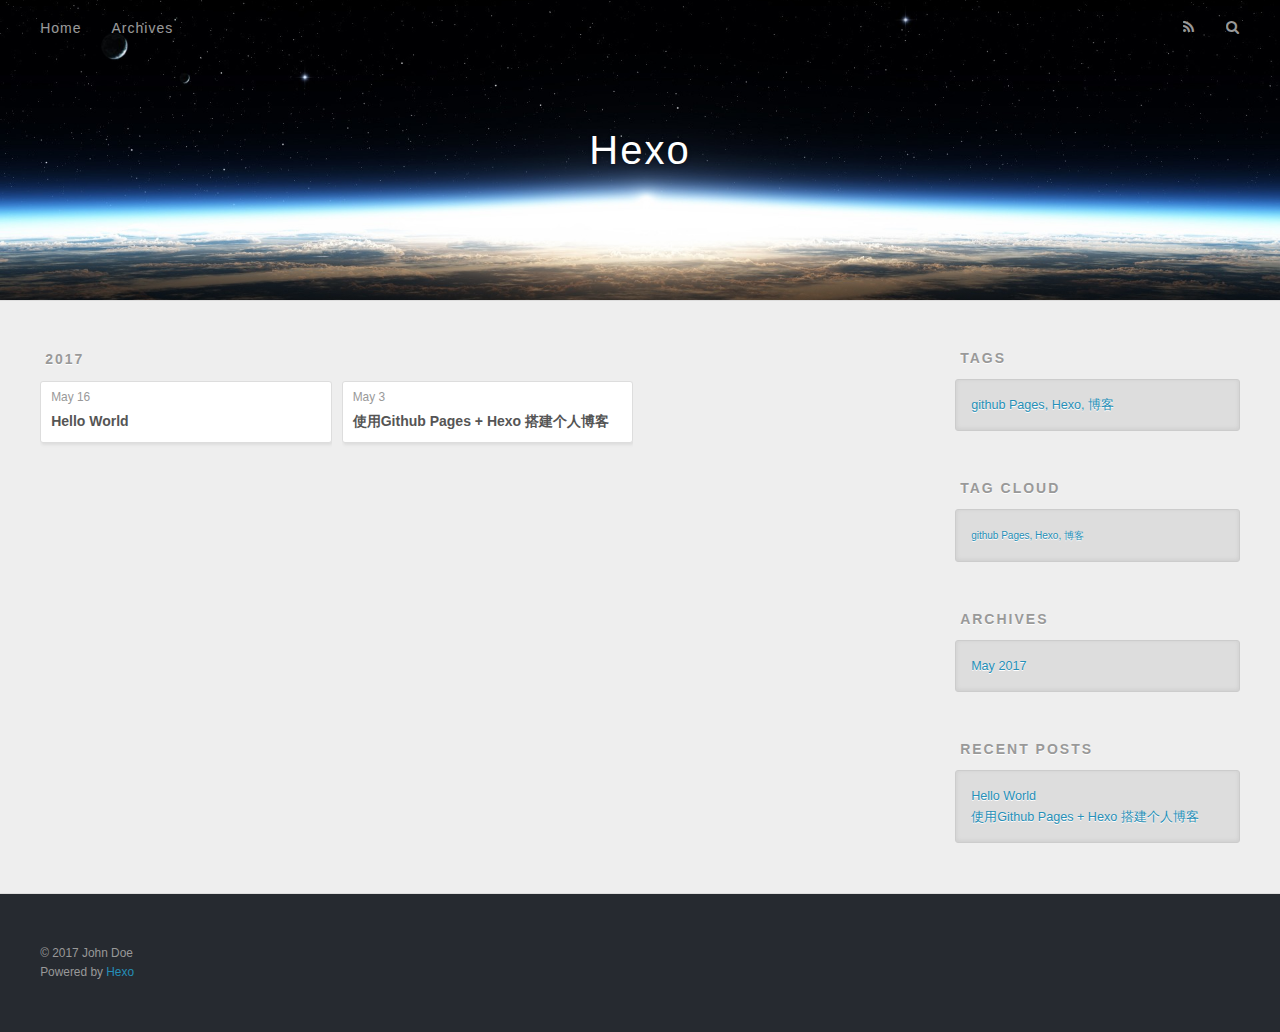
==== archives/index.html @ 5df5b658 "Site updated: 2017-05-16 14:21:21" ====
<!DOCTYPE html>
<html>
<head>
  <meta charset="utf-8">
  
  <title>Archives | Hexo</title>
  <meta name="viewport" content="width=device-width, initial-scale=1, maximum-scale=1">
  <meta property="og:type" content="website">
<meta property="og:title" content="Hexo">
<meta property="og:url" content="http://yoursite.com/archives/index.html">
<meta property="og:site_name" content="Hexo">
<meta name="twitter:card" content="summary">
<meta name="twitter:title" content="Hexo">
  
    <link rel="alternate" href="/atom.xml" title="Hexo" type="application/atom+xml">
  
  
    <link rel="icon" href="/favicon.png">
  
  
    <link href="//fonts.googleapis.com/css?family=Source+Code+Pro" rel="stylesheet" type="text/css">
  
  <link rel="stylesheet" href="/css/style.css">
  

</head>

<body>
  <div id="container">
    <div id="wrap">
      <header id="header">
  <div id="banner"></div>
  <div id="header-outer" class="outer">
    <div id="header-title" class="inner">
      <h1 id="logo-wrap">
        <a href="/" id="logo">Hexo</a>
      </h1>
      
    </div>
    <div id="header-inner" class="inner">
      <nav id="main-nav">
        <a id="main-nav-toggle" class="nav-icon"></a>
        
          <a class="main-nav-link" href="/">Home</a>
        
          <a class="main-nav-link" href="/archives">Archives</a>
        
      </nav>
      <nav id="sub-nav">
        
          <a id="nav-rss-link" class="nav-icon" href="/atom.xml" title="RSS Feed"></a>
        
        <a id="nav-search-btn" class="nav-icon" title="Search"></a>
      </nav>
      <div id="search-form-wrap">
        <form action="//google.com/search" method="get" accept-charset="UTF-8" class="search-form"><input type="search" name="q" class="search-form-input" placeholder="Search"><button type="submit" class="search-form-submit">&#xF002;</button><input type="hidden" name="sitesearch" value="http://yoursite.com"></form>
      </div>
    </div>
  </div>
</header>
      <div class="outer">
        <section id="main">
  
  
    
    
      
      
      <section class="archives-wrap">
        <div class="archive-year-wrap">
          <a href="/archives/2017" class="archive-year">2017</a>
        </div>
        <div class="archives">
    
    <article class="archive-article archive-type-post">
  <div class="archive-article-inner">
    <header class="archive-article-header">
      <a href="/2017/05/16/hello-world/" class="archive-article-date">
  <time datetime="2017-05-16T03:09:04.000Z" itemprop="datePublished">May 16</time>
</a>
      
  
    <h1 itemprop="name">
      <a class="archive-article-title" href="/2017/05/16/hello-world/">Hello World</a>
    </h1>
  

    </header>
  </div>
</article>
  
    
    
    <article class="archive-article archive-type-post">
  <div class="archive-article-inner">
    <header class="archive-article-header">
      <a href="/2017/05/03/使用Github-Pages-Hexo-搭建个人博客/" class="archive-article-date">
  <time datetime="2017-05-03T07:25:29.000Z" itemprop="datePublished">May 3</time>
</a>
      
  
    <h1 itemprop="name">
      <a class="archive-article-title" href="/2017/05/03/使用Github-Pages-Hexo-搭建个人博客/">使用Github Pages + Hexo 搭建个人博客</a>
    </h1>
  

    </header>
  </div>
</article>
  
  
    </div></section>
  

</section>
        
          <aside id="sidebar">
  
    

  
    
  <div class="widget-wrap">
    <h3 class="widget-title">Tags</h3>
    <div class="widget">
      <ul class="tag-list"><li class="tag-list-item"><a class="tag-list-link" href="/tags/github-Pages-Hexo-博客/">github Pages, Hexo, 博客</a></li></ul>
    </div>
  </div>


  
    
  <div class="widget-wrap">
    <h3 class="widget-title">Tag Cloud</h3>
    <div class="widget tagcloud">
      <a href="/tags/github-Pages-Hexo-博客/" style="font-size: 10px;">github Pages, Hexo, 博客</a>
    </div>
  </div>

  
    
  <div class="widget-wrap">
    <h3 class="widget-title">Archives</h3>
    <div class="widget">
      <ul class="archive-list"><li class="archive-list-item"><a class="archive-list-link" href="/archives/2017/05/">May 2017</a></li></ul>
    </div>
  </div>


  
    
  <div class="widget-wrap">
    <h3 class="widget-title">Recent Posts</h3>
    <div class="widget">
      <ul>
        
          <li>
            <a href="/2017/05/16/hello-world/">Hello World</a>
          </li>
        
          <li>
            <a href="/2017/05/03/使用Github-Pages-Hexo-搭建个人博客/">使用Github Pages + Hexo 搭建个人博客</a>
          </li>
        
      </ul>
    </div>
  </div>

  
</aside>
        
      </div>
      <footer id="footer">
  
  <div class="outer">
    <div id="footer-info" class="inner">
      &copy; 2017 John Doe<br>
      Powered by <a href="http://hexo.io/" target="_blank">Hexo</a>
    </div>
  </div>
</footer>
    </div>
    <nav id="mobile-nav">
  
    <a href="/" class="mobile-nav-link">Home</a>
  
    <a href="/archives" class="mobile-nav-link">Archives</a>
  
</nav>
    

<script src="//ajax.googleapis.com/ajax/libs/jquery/2.0.3/jquery.min.js"></script>


  <link rel="stylesheet" href="/fancybox/jquery.fancybox.css">
  <script src="/fancybox/jquery.fancybox.pack.js"></script>


<script src="/js/script.js"></script>

  </div>
</body>
</html>
---- css/style.css ----
body {
  width: 100%;
}
body:before,
body:after {
  content: "";
  display: table;
}
body:after {
  clear: both;
}
html,
body,
div,
span,
applet,
object,
iframe,
h1,
h2,
h3,
h4,
h5,
h6,
p,
blockquote,
pre,
a,
abbr,
acronym,
address,
big,
cite,
code,
del,
dfn,
em,
img,
ins,
kbd,
q,
s,
samp,
small,
strike,
strong,
sub,
sup,
tt,
var,
dl,
dt,
dd,
ol,
ul,
li,
fieldset,
form,
label,
legend,
table,
caption,
tbody,
tfoot,
thead,
tr,
th,
td {
  margin: 0;
  padding: 0;
  border: 0;
  outline: 0;
  font-weight: inherit;
  font-style: inherit;
  font-family: inherit;
  font-size: 100%;
  vertical-align: baseline;
}
body {
  line-height: 1;
  color: #000;
  background: #fff;
}
ol,
ul {
  list-style: none;
}
table {
  border-collapse: separate;
  border-spacing: 0;
  vertical-align: middle;
}
caption,
th,
td {
  text-align: left;
  font-weight: normal;
  vertical-align: middle;
}
a img {
  border: none;
}
input,
button {
  margin: 0;
  padding: 0;
}
input::-moz-focus-inner,
button::-moz-focus-inner {
  border: 0;
  padding: 0;
}
@font-face {
  font-family: FontAwesome;
  font-style: normal;
  font-weight: normal;
  src: url("fonts/fontawesome-webfont.eot?v=#4.0.3");
  src: url("fonts/fontawesome-webfont.eot?#iefix&v=#4.0.3") format("embedded-opentype"), url("fonts/fontawesome-webfont.woff?v=#4.0.3") format("woff"), url("fonts/fontawesome-webfont.ttf?v=#4.0.3") format("truetype"), url("fonts/fontawesome-webfont.svg#fontawesomeregular?v=#4.0.3") format("svg");
}
html,
body,
#container {
  height: 100%;
}
body {
  background: #eee;
  font: 14px "Helvetica Neue", Helvetica, Arial, sans-serif;
  -webkit-text-size-adjust: 100%;
}
.outer {
  max-width: 1220px;
  margin: 0 auto;
  padding: 0 20px;
}
.outer:before,
.outer:after {
  content: "";
  display: table;
}
.outer:after {
  clear: both;
}
.inner {
  display: inline;
  float: left;
  width: 98.33333333333333%;
  margin: 0 0.833333333333333%;
}
.left,
.alignleft {
  float: left;
}
.right,
.alignright {
  float: right;
}
.clear {
  clear: both;
}
#container {
  position: relative;
}
.mobile-nav-on {
  overflow: hidden;
}
#wrap {
  height: 100%;
  width: 100%;
  position: absolute;
  top: 0;
  left: 0;
  -webkit-transition: 0.2s ease-out;
  -moz-transition: 0.2s ease-out;
  -ms-transition: 0.2s ease-out;
  transition: 0.2s ease-out;
  z-index: 1;
  background: #eee;
}
.mobile-nav-on #wrap {
  left: 280px;
}
@media screen and (min-width: 768px) {
  #main {
    display: inline;
    float: left;
    width: 73.33333333333333%;
    margin: 0 0.833333333333333%;
  }
}
.article-date,
.article-category-link,
.archive-year,
.widget-title {
  text-decoration: none;
  text-transform: uppercase;
  letter-spacing: 2px;
  color: #999;
  margin-bottom: 1em;
  margin-left: 5px;
  line-height: 1em;
  text-shadow: 0 1px #fff;
  font-weight: bold;
}
.article-inner,
.archive-article-inner {
  background: #fff;
  -webkit-box-shadow: 1px 2px 3px #ddd;
  box-shadow: 1px 2px 3px #ddd;
  border: 1px solid #ddd;
  border-radius: 3px;
}
.article-entry h1,
.widget h1 {
  font-size: 2em;
}
.article-entry h2,
.widget h2 {
  font-size: 1.5em;
}
.article-entry h3,
.widget h3 {
  font-size: 1.3em;
}
.article-entry h4,
.widget h4 {
  font-size: 1.2em;
}
.article-entry h5,
.widget h5 {
  font-size: 1em;
}
.article-entry h6,
.widget h6 {
  font-size: 1em;
  color: #999;
}
.article-entry hr,
.widget hr {
  border: 1px dashed #ddd;
}
.article-entry strong,
.widget strong {
  font-weight: bold;
}
.article-entry em,
.widget em,
.article-entry cite,
.widget cite {
  font-style: italic;
}
.article-entry sup,
.widget sup,
.article-entry sub,
.widget sub {
  font-size: 0.75em;
  line-height: 0;
  position: relative;
  vertical-align: baseline;
}
.article-entry sup,
.widget sup {
  top: -0.5em;
}
.article-entry sub,
.widget sub {
  bottom: -0.2em;
}
.article-entry small,
.widget small {
  font-size: 0.85em;
}
.article-entry acronym,
.widget acronym,
.article-entry abbr,
.widget abbr {
  border-bottom: 1px dotted;
}
.article-entry ul,
.widget ul,
.article-entry ol,
.widget ol,
.article-entry dl,
.widget dl {
  margin: 0 20px;
  line-height: 1.6em;
}
.article-entry ul ul,
.widget ul ul,
.article-entry ol ul,
.widget ol ul,
.article-entry ul ol,
.widget ul ol,
.article-entry ol ol,
.widget ol ol {
  margin-top: 0;
  margin-bottom: 0;
}
.article-entry ul,
.widget ul {
  list-style: disc;
}
.article-entry ol,
.widget ol {
  list-style: decimal;
}
.article-entry dt,
.widget dt {
  font-weight: bold;
}
#header {
  height: 300px;
  position: relative;
  border-bottom: 1px solid #ddd;
}
#header:before,
#header:after {
  content: "";
  position: absolute;
  left: 0;
  right: 0;
  height: 40px;
}
#header:before {
  top: 0;
  background: -webkit-linear-gradient(rgba(0,0,0,0.2), transparent);
  background: -moz-linear-gradient(rgba(0,0,0,0.2), transparent);
  background: -ms-linear-gradient(rgba(0,0,0,0.2), transparent);
  background: linear-gradient(rgba(0,0,0,0.2), transparent);
}
#header:after {
  bottom: 0;
  background: -webkit-linear-gradient(transparent, rgba(0,0,0,0.2));
  background: -moz-linear-gradient(transparent, rgba(0,0,0,0.2));
  background: -ms-linear-gradient(transparent, rgba(0,0,0,0.2));
  background: linear-gradient(transparent, rgba(0,0,0,0.2));
}
#header-outer {
  height: 100%;
  position: relative;
}
#header-inner {
  position: relative;
  overflow: hidden;
}
#banner {
  position: absolute;
  top: 0;
  left: 0;
  width: 100%;
  height: 100%;
  background: url("images/banner.jpg") center #000;
  -webkit-background-size: cover;
  -moz-background-size: cover;
  background-size: cover;
  z-index: -1;
}
#header-title {
  text-align: center;
  height: 40px;
  position: absolute;
  top: 50%;
  left: 0;
  margin-top: -20px;
}
#logo,
#subtitle {
  text-decoration: none;
  color: #fff;
  font-weight: 300;
  text-shadow: 0 1px 4px rgba(0,0,0,0.3);
}
#logo {
  font-size: 40px;
  line-height: 40px;
  letter-spacing: 2px;
}
#subtitle {
  font-size: 16px;
  line-height: 16px;
  letter-spacing: 1px;
}
#subtitle-wrap {
  margin-top: 16px;
}
#main-nav {
  float: left;
  margin-left: -15px;
}
.nav-icon,
.main-nav-link {
  float: left;
  color: #fff;
  opacity: 0.6;
  text-decoration: none;
  text-shadow: 0 1px rgba(0,0,0,0.2);
  -webkit-transition: opacity 0.2s;
  -moz-transition: opacity 0.2s;
  -ms-transition: opacity 0.2s;
  transition: opacity 0.2s;
  display: block;
  padding: 20px 15px;
}
.nav-icon:hover,
.main-nav-link:hover {
  opacity: 1;
}
.nav-icon {
  font-family: FontAwesome;
  text-align: center;
  font-size: 14px;
  width: 14px;
  height: 14px;
  padding: 20px 15px;
  position: relative;
  cursor: pointer;
}
.main-nav-link {
  font-weight: 300;
  letter-spacing: 1px;
}
@media screen and (max-width: 479px) {
  .main-nav-link {
    display: none;
  }
}
#main-nav-toggle {
  display: none;
}
#main-nav-toggle:before {
  content: "\f0c9";
}
@media screen and (max-width: 479px) {
  #main-nav-toggle {
    display: block;
  }
}
#sub-nav {
  float: right;
  margin-right: -15px;
}
#nav-rss-link:before {
  content: "\f09e";
}
#nav-search-btn:before {
  content: "\f002";
}
#search-form-wrap {
  position: absolute;
  top: 15px;
  width: 150px;
  height: 30px;
  right: -150px;
  opacity: 0;
  -webkit-transition: 0.2s ease-out;
  -moz-transition: 0.2s ease-out;
  -ms-transition: 0.2s ease-out;
  transition: 0.2s ease-out;
}
#search-form-wrap.on {
  opacity: 1;
  right: 0;
}
@media screen and (max-width: 479px) {
  #search-form-wrap {
    width: 100%;
    right: -100%;
  }
}
.search-form {
  position: absolute;
  top: 0;
  left: 0;
  right: 0;
  background: #fff;
  padding: 5px 15px;
  border-radius: 15px;
  -webkit-box-shadow: 0 0 10px rgba(0,0,0,0.3);
  box-shadow: 0 0 10px rgba(0,0,0,0.3);
}
.search-form-input {
  border: none;
  background: none;
  color: #555;
  width: 100%;
  font: 13px "Helvetica Neue", Helvetica, Arial, sans-serif;
  outline: none;
}
.search-form-input::-webkit-search-results-decoration,
.search-form-input::-webkit-search-cancel-button {
  -webkit-appearance: none;
}
.search-form-submit {
  position: absolute;
  top: 50%;
  right: 10px;
  margin-top: -7px;
  font: 13px FontAwesome;
  border: none;
  background: none;
  color: #bbb;
  cursor: pointer;
}
.search-form-submit:hover,
.search-form-submit:focus {
  color: #777;
}
.article {
  margin: 50px 0;
}
.article-inner {
  overflow: hidden;
}
.article-meta:before,
.article-meta:after {
  content: "";
  display: table;
}
.article-meta:after {
  clear: both;
}
.article-date {
  float: left;
}
.article-category {
  float: left;
  line-height: 1em;
  color: #ccc;
  text-shadow: 0 1px #fff;
  margin-left: 8px;
}
.article-category:before {
  content: "\2022";
}
.article-category-link {
  margin: 0 12px 1em;
}
.article-header {
  padding: 20px 20px 0;
}
.article-title {
  text-decoration: none;
  font-size: 2em;
  font-weight: bold;
  color: #555;
  line-height: 1.1em;
  -webkit-transition: color 0.2s;
  -moz-transition: color 0.2s;
  -ms-transition: color 0.2s;
  transition: color 0.2s;
}
a.article-title:hover {
  color: #258fb8;
}
.article-entry {
  color: #555;
  padding: 0 20px;
}
.article-entry:before,
.article-entry:after {
  content: "";
  display: table;
}
.article-entry:after {
  clear: both;
}
.article-entry p,
.article-entry table {
  line-height: 1.6em;
  margin: 1.6em 0;
}
.article-entry h1,
.article-entry h2,
.article-entry h3,
.article-entry h4,
.article-entry h5,
.article-entry h6 {
  font-weight: bold;
}
.article-entry h1,
.article-entry h2,
.article-entry h3,
.article-entry h4,
.article-entry h5,
.article-entry h6 {
  line-height: 1.1em;
  margin: 1.1em 0;
}
.article-entry a {
  color: #258fb8;
  text-decoration: none;
}
.article-entry a:hover {
  text-decoration: underline;
}
.article-entry ul,
.article-entry ol,
.article-entry dl {
  margin-top: 1.6em;
  margin-bottom: 1.6em;
}
.article-entry img,
.article-entry video {
  max-width: 100%;
  height: auto;
  display: block;
  margin: auto;
}
.article-entry iframe {
  border: none;
}
.article-entry table {
  width: 100%;
  border-collapse: collapse;
  border-spacing: 0;
}
.article-entry th {
  font-weight: bold;
  border-bottom: 3px solid #ddd;
  padding-bottom: 0.5em;
}
.article-entry td {
  border-bottom: 1px solid #ddd;
  padding: 10px 0;
}
.article-entry blockquote {
  font-family: Georgia, "Times New Roman", serif;
  font-size: 1.4em;
  margin: 1.6em 20px;
  text-align: center;
}
.article-entry blockquote footer {
  font-size: 14px;
  margin: 1.6em 0;
  font-family: "Helvetica Neue", Helvetica, Arial, sans-serif;
}
.article-entry blockquote footer cite:before {
  content: "—";
  padding: 0 0.5em;
}
.article-entry .pullquote {
  text-align: left;
  width: 45%;
  margin: 0;
}
.article-entry .pullquote.left {
  margin-left: 0.5em;
  margin-right: 1em;
}
.article-entry .pullquote.right {
  margin-right: 0.5em;
  margin-left: 1em;
}
.article-entry .caption {
  color: #999;
  display: block;
  font-size: 0.9em;
  margin-top: 0.5em;
  position: relative;
  text-align: center;
}
.article-entry .video-container {
  position: relative;
  padding-top: 56.25%;
  height: 0;
  overflow: hidden;
}
.article-entry .video-container iframe,
.article-entry .video-container object,
.article-entry .video-container embed {
  position: absolute;
  top: 0;
  left: 0;
  width: 100%;
  height: 100%;
  margin-top: 0;
}
.article-more-link a {
  display: inline-block;
  line-height: 1em;
  padding: 6px 15px;
  border-radius: 15px;
  background: #eee;
  color: #999;
  text-shadow: 0 1px #fff;
  text-decoration: none;
}
.article-more-link a:hover {
  background: #258fb8;
  color: #fff;
  text-decoration: none;
  text-shadow: 0 1px #1e7293;
}
.article-footer {
  font-size: 0.85em;
  line-height: 1.6em;
  border-top: 1px solid #ddd;
  padding-top: 1.6em;
  margin: 0 20px 20px;
}
.article-footer:before,
.article-footer:after {
  content: "";
  display: table;
}
.article-footer:after {
  clear: both;
}
.article-footer a {
  color: #999;
  text-decoration: none;
}
.article-footer a:hover {
  color: #555;
}
.article-tag-list-item {
  float: left;
  margin-right: 10px;
}
.article-tag-list-link:before {
  content: "#";
}
.article-comment-link {
  float: right;
}
.article-comment-link:before {
  content: "\f075";
  font-family: FontAwesome;
  padding-right: 8px;
}
.article-share-link {
  cursor: pointer;
  float: right;
  margin-left: 20px;
}
.article-share-link:before {
  content: "\f064";
  font-family: FontAwesome;
  padding-right: 6px;
}
#article-nav {
  position: relative;
}
#article-nav:before,
#article-nav:after {
  content: "";
  display: table;
}
#article-nav:after {
  clear: both;
}
@media screen and (min-width: 768px) {
  #article-nav {
    margin: 50px 0;
  }
  #article-nav:before {
    width: 8px;
    height: 8px;
    position: absolute;
    top: 50%;
    left: 50%;
    margin-top: -4px;
    margin-left: -4px;
    content: "";
    border-radius: 50%;
    background: #ddd;
    -webkit-box-shadow: 0 1px 2px #fff;
    box-shadow: 0 1px 2px #fff;
  }
}
.article-nav-link-wrap {
  text-decoration: none;
  text-shadow: 0 1px #fff;
  color: #999;
  -webkit-box-sizing: border-box;
  -moz-box-sizing: border-box;
  box-sizing: border-box;
  margin-top: 50px;
  text-align: center;
  display: block;
}
.article-nav-link-wrap:hover {
  color: #555;
}
@media screen and (min-width: 768px) {
  .article-nav-link-wrap {
    width: 50%;
    margin-top: 0;
  }
}
@media screen and (min-width: 768px) {
  #article-nav-newer {
    float: left;
    text-align: right;
    padding-right: 20px;
  }
}
@media screen and (min-width: 768px) {
  #article-nav-older {
    float: right;
    text-align: left;
    padding-left: 20px;
  }
}
.article-nav-caption {
  text-transform: uppercase;
  letter-spacing: 2px;
  color: #ddd;
  line-height: 1em;
  font-weight: bold;
}
#article-nav-newer .article-nav-caption {
  margin-right: -2px;
}
.article-nav-title {
  font-size: 0.85em;
  line-height: 1.6em;
  margin-top: 0.5em;
}
.article-share-box {
  position: absolute;
  display: none;
  background: #fff;
  -webkit-box-shadow: 1px 2px 10px rgba(0,0,0,0.2);
  box-shadow: 1px 2px 10px rgba(0,0,0,0.2);
  border-radius: 3px;
  margin-left: -145px;
  overflow: hidden;
  z-index: 1;
}
.article-share-box.on {
  display: block;
}
.article-share-input {
  width: 100%;
  background: none;
  -webkit-box-sizing: border-box;
  -moz-box-sizing: border-box;
  box-sizing: border-box;
  font: 14px "Helvetica Neue", Helvetica, Arial, sans-serif;
  padding: 0 15px;
  color: #555;
  outline: none;
  border: 1px solid #ddd;
  border-radius: 3px 3px 0 0;
  height: 36px;
  line-height: 36px;
}
.article-share-links {
  background: #eee;
}
.article-share-links:before,
.article-share-links:after {
  content: "";
  display: table;
}
.article-share-links:after {
  clear: both;
}
.article-share-twitter,
.article-share-facebook,
.article-share-pinterest,
.article-share-google {
  width: 50px;
  height: 36px;
  display: block;
  float: left;
  position: relative;
  color: #999;
  text-shadow: 0 1px #fff;
}
.article-share-twitter:before,
.article-share-facebook:before,
.article-share-pinterest:before,
.article-share-google:before {
  font-size: 20px;
  font-family: FontAwesome;
  width: 20px;
  height: 20px;
  position: absolute;
  top: 50%;
  left: 50%;
  margin-top: -10px;
  margin-left: -10px;
  text-align: center;
}
.article-share-twitter:hover,
.article-share-facebook:hover,
.article-share-pinterest:hover,
.article-share-google:hover {
  color: #fff;
}
.article-share-twitter:before {
  content: "\f099";
}
.article-share-twitter:hover {
  background: #00aced;
  text-shadow: 0 1px #008abe;
}
.article-share-facebook:before {
  content: "\f09a";
}
.article-share-facebook:hover {
  background: #3b5998;
  text-shadow: 0 1px #2f477a;
}
.article-share-pinterest:before {
  content: "\f0d2";
}
.article-share-pinterest:hover {
  background: #cb2027;
  text-shadow: 0 1px #a21a1f;
}
.article-share-google:before {
  content: "\f0d5";
}
.article-share-google:hover {
  background: #dd4b39;
  text-shadow: 0 1px #be3221;
}
.article-gallery {
  background: #000;
  position: relative;
}
.article-gallery-photos {
  position: relative;
  overflow: hidden;
}
.article-gallery-img {
  display: none;
  max-width: 100%;
}
.article-gallery-img:first-child {
  display: block;
}
.article-gallery-img.loaded {
  position: absolute;
  display: block;
}
.article-gallery-img img {
  display: block;
  max-width: 100%;
  margin: 0 auto;
}
#comments {
  background: #fff;
  -webkit-box-shadow: 1px 2px 3px #ddd;
  box-shadow: 1px 2px 3px #ddd;
  padding: 20px;
  border: 1px solid #ddd;
  border-radius: 3px;
  margin: 50px 0;
}
#comments a {
  color: #258fb8;
}
.archives-wrap {
  margin: 50px 0;
}
.archives:before,
.archives:after {
  content: "";
  display: table;
}
.archives:after {
  clear: both;
}
.archive-year-wrap {
  margin-bottom: 1em;
}
.archives {
  -webkit-column-gap: 10px;
  -moz-column-gap: 10px;
  column-gap: 10px;
}
@media screen and (min-width: 480px) and (max-width: 767px) {
  .archives {
    -webkit-column-count: 2;
    -moz-column-count: 2;
    column-count: 2;
  }
}
@media screen and (min-width: 768px) {
  .archives {
    -webkit-column-count: 3;
    -moz-column-count: 3;
    column-count: 3;
  }
}
.archive-article {
  -webkit-column-break-inside: avoid;
  page-break-inside: avoid;
  overflow: hidden;
  break-inside: avoid-column;
}
.archive-article-inner {
  padding: 10px;
  margin-bottom: 15px;
}
.archive-article-title {
  text-decoration: none;
  font-weight: bold;
  color: #555;
  -webkit-transition: color 0.2s;
  -moz-transition: color 0.2s;
  -ms-transition: color 0.2s;
  transition: color 0.2s;
  line-height: 1.6em;
}
.archive-article-title:hover {
  color: #258fb8;
}
.archive-article-footer {
  margin-top: 1em;
}
.archive-article-date {
  color: #999;
  text-decoration: none;
  font-size: 0.85em;
  line-height: 1em;
  margin-bottom: 0.5em;
  display: block;
}
#page-nav {
  margin: 50px auto;
  background: #fff;
  -webkit-box-shadow: 1px 2px 3px #ddd;
  box-shadow: 1px 2px 3px #ddd;
  border: 1px solid #ddd;
  border-radius: 3px;
  text-align: center;
  color: #999;
  overflow: hidden;
}
#page-nav:before,
#page-nav:after {
  content: "";
  display: table;
}
#page-nav:after {
  clear: both;
}
#page-nav a,
#page-nav span {
  padding: 10px 20px;
  line-height: 1;
  height: 2ex;
}
#page-nav a {
  color: #999;
  text-decoration: none;
}
#page-nav a:hover {
  background: #999;
  color: #fff;
}
#page-nav .prev {
  float: left;
}
#page-nav .next {
  float: right;
}
#page-nav .page-number {
  display: inline-block;
}
@media screen and (max-width: 479px) {
  #page-nav .page-number {
    display: none;
  }
}
#page-nav .current {
  color: #555;
  font-weight: bold;
}
#page-nav .space {
  color: #ddd;
}
#footer {
  background: #262a30;
  padding: 50px 0;
  border-top: 1px solid #ddd;
  color: #999;
}
#footer a {
  color: #258fb8;
  text-decoration: none;
}
#footer a:hover {
  text-decoration: underline;
}
#footer-info {
  line-height: 1.6em;
  font-size: 0.85em;
}
.article-entry pre,
.article-entry .highlight {
  background: #2d2d2d;
  margin: 0 -20px;
  padding: 15px 20px;
  border-style: solid;
  border-color: #ddd;
  border-width: 1px 0;
  overflow: auto;
  color: #ccc;
  line-height: 22.400000000000002px;
}
.article-entry .highlight .gutter pre,
.article-entry .gist .gist-file .gist-data .line-numbers {
  color: #666;
  font-size: 0.85em;
}
.article-entry pre,
.article-entry code {
  font-family: "Source Code Pro", Consolas, Monaco, Menlo, Consolas, monospace;
}
.article-entry code {
  background: #eee;
  text-shadow: 0 1px #fff;
  padding: 0 0.3em;
}
.article-entry pre code {
  background: none;
  text-shadow: none;
  padding: 0;
}
.article-entry .highlight pre {
  border: none;
  margin: 0;
  padding: 0;
}
.article-entry .highlight table {
  margin: 0;
  width: auto;
}
.article-entry .highlight td {
  border: none;
  padding: 0;
}
.article-entry .highlight figcaption {
  font-size: 0.85em;
  color: #999;
  line-height: 1em;
  margin-bottom: 1em;
}
.article-entry .highlight figcaption:before,
.article-entry .highlight figcaption:after {
  content: "";
  display: table;
}
.article-entry .highlight figcaption:after {
  clear: both;
}
.article-entry .highlight figcaption a {
  float: right;
}
.article-entry .highlight .gutter pre {
  text-align: right;
  padding-right: 20px;
}
.article-entry .highlight .line {
  height: 22.400000000000002px;
}
.article-entry .highlight .line.marked {
  background: #515151;
}
.article-entry .gist {
  margin: 0 -20px;
  border-style: solid;
  border-color: #ddd;
  border-width: 1px 0;
  background: #2d2d2d;
  padding: 15px 20px 15px 0;
}
.article-entry .gist .gist-file {
  border: none;
  font-family: "Source Code Pro", Consolas, Monaco, Menlo, Consolas, monospace;
  margin: 0;
}
.article-entry .gist .gist-file .gist-data {
  background: none;
  border: none;
}
.article-entry .gist .gist-file .gist-data .line-numbers {
  background: none;
  border: none;
  padding: 0 20px 0 0;
}
.article-entry .gist .gist-file .gist-data .line-data {
  padding: 0 !important;
}
.article-entry .gist .gist-file .highlight {
  margin: 0;
  padding: 0;
  border: none;
}
.article-entry .gist .gist-file .gist-meta {
  background: #2d2d2d;
  color: #999;
  font: 0.85em "Helvetica Neue", Helvetica, Arial, sans-serif;
  text-shadow: 0 0;
  padding: 0;
  margin-top: 1em;
  margin-left: 20px;
}
.article-entry .gist .gist-file .gist-meta a {
  color: #258fb8;
  font-weight: normal;
}
.article-entry .gist .gist-file .gist-meta a:hover {
  text-decoration: underline;
}
pre .comment,
pre .title {
  color: #999;
}
pre .variable,
pre .attribute,
pre .tag,
pre .regexp,
pre .ruby .constant,
pre .xml .tag .title,
pre .xml .pi,
pre .xml .doctype,
pre .html .doctype,
pre .css .id,
pre .css .class,
pre .css .pseudo {
  color: #f2777a;
}
pre .number,
pre .preprocessor,
pre .built_in,
pre .literal,
pre .params,
pre .constant {
  color: #f99157;
}
pre .class,
pre .ruby .class .title,
pre .css .rules .attribute {
  color: #9c9;
}
pre .string,
pre .value,
pre .inheritance,
pre .header,
pre .ruby .symbol,
pre .xml .cdata {
  color: #9c9;
}
pre .css .hexcolor {
  color: #6cc;
}
pre .function,
pre .python .decorator,
pre .python .title,
pre .ruby .function .title,
pre .ruby .title .keyword,
pre .perl .sub,
pre .javascript .title,
pre .coffeescript .title {
  color: #69c;
}
pre .keyword,
pre .javascript .function {
  color: #c9c;
}
@media screen and (max-width: 479px) {
  #mobile-nav {
    position: absolute;
    top: 0;
    left: 0;
    width: 280px;
    height: 100%;
    background: #191919;
    border-right: 1px solid #fff;
  }
}
@media screen and (max-width: 479px) {
  .mobile-nav-link {
    display: block;
    color: #999;
    text-decoration: none;
    padding: 15px 20px;
    font-weight: bold;
  }
  .mobile-nav-link:hover {
    color: #fff;
  }
}
@media screen and (min-width: 768px) {
  #sidebar {
    display: inline;
    float: left;
    width: 23.333333333333332%;
    margin: 0 0.833333333333333%;
  }
}
.widget-wrap {
  margin: 50px 0;
}
.widget {
  color: #777;
  text-shadow: 0 1px #fff;
  background: #ddd;
  -webkit-box-shadow: 0 -1px 4px #ccc inset;
  box-shadow: 0 -1px 4px #ccc inset;
  border: 1px solid #ccc;
  padding: 15px;
  border-radius: 3px;
}
.widget a {
  color: #258fb8;
  text-decoration: none;
}
.widget a:hover {
  text-decoration: underline;
}
.widget ul ul,
.widget ol ul,
.widget dl ul,
.widget ul ol,
.widget ol ol,
.widget dl ol,
.widget ul dl,
.widget ol dl,
.widget dl dl {
  margin-left: 15px;
  list-style: disc;
}
.widget {
  line-height: 1.6em;
  word-wrap: break-word;
  font-size: 0.9em;
}
.widget ul,
.widget ol {
  list-style: none;
  margin: 0;
}
.widget ul ul,
.widget ol ul,
.widget ul ol,
.widget ol ol {
  margin: 0 20px;
}
.widget ul ul,
.widget ol ul {
  list-style: disc;
}
.widget ul ol,
.widget ol ol {
  list-style: decimal;
}
.category-list-count,
.tag-list-count,
.archive-list-count {
  padding-left: 5px;
  color: #999;
  font-size: 0.85em;
}
.category-list-count:before,
.tag-list-count:before,
.archive-list-count:before {
  content: "(";
}
.category-list-count:after,
.tag-list-count:after,
.archive-list-count:after {
  content: ")";
}
.tagcloud a {
  margin-right: 5px;
  display: inline-block;
}
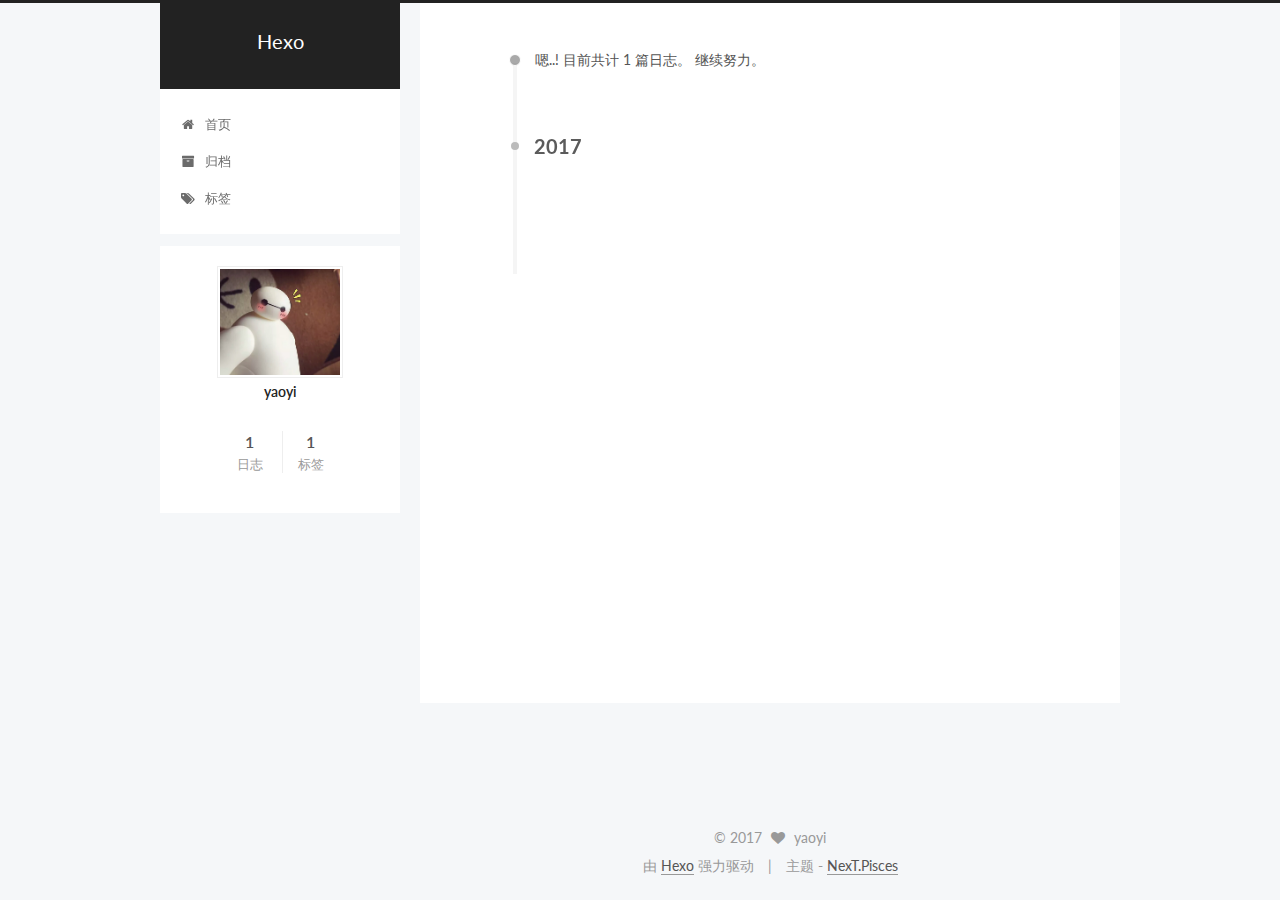
==== commit 3f80dd00: "Site updated: 2017-05-16 15:09:22" ====
--- a/archives/index.html
+++ b/archives/index.html
@@ -1,203 +1,565 @@
-<!DOCTYPE html>
-<html>
+<!doctype html>
+
+
+
+  
+
+
+<html class="theme-next pisces use-motion" lang="zh-Hans">
 <head>
-  <meta charset="utf-8">
-  
-  <title>Archives | Hexo</title>
-  <meta name="viewport" content="width=device-width, initial-scale=1, maximum-scale=1">
-  <meta property="og:type" content="website">
+  <meta charset="UTF-8"/>
+<meta http-equiv="X-UA-Compatible" content="IE=edge" />
+<meta name="viewport" content="width=device-width, initial-scale=1, maximum-scale=1"/>
+
+
+
+
+
+
+<meta http-equiv="Cache-Control" content="no-transform" />
+<meta http-equiv="Cache-Control" content="no-siteapp" />
+
+
+
+
+
+
+
+
+
+
+
+
+
+
+
+  
+  
+  <link href="/lib/fancybox/source/jquery.fancybox.css?v=2.1.5" rel="stylesheet" type="text/css" />
+
+
+
+
+  
+  
+  
+  
+
+  
+    
+    
+  
+
+  
+
+  
+
+  
+
+  
+
+  
+    
+    
+    <link href="//fonts.googleapis.com/css?family=Lato:300,300italic,400,400italic,700,700italic&subset=latin,latin-ext" rel="stylesheet" type="text/css">
+  
+
+
+
+
+
+
+<link href="/lib/font-awesome/css/font-awesome.min.css?v=4.6.2" rel="stylesheet" type="text/css" />
+
+<link href="/css/main.css?v=5.1.1" rel="stylesheet" type="text/css" />
+
+
+  <meta name="keywords" content="Hexo, NexT" />
+
+
+
+
+
+
+
+
+  <link rel="shortcut icon" type="image/x-icon" href="/favicon.ico?v=5.1.1" />
+
+
+
+
+
+
+<meta property="og:type" content="website">
 <meta property="og:title" content="Hexo">
 <meta property="og:url" content="http://yoursite.com/archives/index.html">
 <meta property="og:site_name" content="Hexo">
 <meta name="twitter:card" content="summary">
 <meta name="twitter:title" content="Hexo">
-  
-    <link rel="alternate" href="/atom.xml" title="Hexo" type="application/atom+xml">
-  
-  
-    <link rel="icon" href="/favicon.png">
-  
-  
-    <link href="//fonts.googleapis.com/css?family=Source+Code+Pro" rel="stylesheet" type="text/css">
-  
-  <link rel="stylesheet" href="/css/style.css">
-  
-
+
+
+
+<script type="text/javascript" id="hexo.configurations">
+  var NexT = window.NexT || {};
+  var CONFIG = {
+    root: '/',
+    scheme: 'Pisces',
+    sidebar: {"position":"left","display":"post","offset":12,"offset_float":0,"b2t":false,"scrollpercent":false},
+    fancybox: true,
+    motion: true,
+    duoshuo: {
+      userId: '0',
+      author: '博主'
+    },
+    algolia: {
+      applicationID: '',
+      apiKey: '',
+      indexName: '',
+      hits: {"per_page":10},
+      labels: {"input_placeholder":"Search for Posts","hits_empty":"We didn't find any results for the search: ${query}","hits_stats":"${hits} results found in ${time} ms"}
+    }
+  };
+</script>
+
+
+
+  <link rel="canonical" href="http://yoursite.com/archives/"/>
+
+
+
+
+
+  <title>归档 | Hexo</title>
 </head>
 
-<body>
-  <div id="container">
-    <div id="wrap">
-      <header id="header">
-  <div id="banner"></div>
-  <div id="header-outer" class="outer">
-    <div id="header-title" class="inner">
-      <h1 id="logo-wrap">
-        <a href="/" id="logo">Hexo</a>
+<body itemscope itemtype="http://schema.org/WebPage" lang="zh-Hans">
+
+  
+
+
+
+
+
+
+
+
+
+
+
+
+
+
+  
+  
+    
+  
+
+  <div class="container sidebar-position-left  page-archive  ">
+    <div class="headband"></div>
+
+    <header id="header" class="header" itemscope itemtype="http://schema.org/WPHeader">
+      <div class="header-inner"><div class="site-brand-wrapper">
+  <div class="site-meta ">
+    
+
+    <div class="custom-logo-site-title">
+      <a href="/"  class="brand" rel="start">
+        <span class="logo-line-before"><i></i></span>
+        <span class="site-title">Hexo</span>
+        <span class="logo-line-after"><i></i></span>
+      </a>
+    </div>
+      
+        <p class="site-subtitle"></p>
+      
+  </div>
+
+  <div class="site-nav-toggle">
+    <button>
+      <span class="btn-bar"></span>
+      <span class="btn-bar"></span>
+      <span class="btn-bar"></span>
+    </button>
+  </div>
+</div>
+
+<nav class="site-nav">
+  
+
+  
+    <ul id="menu" class="menu">
+      
+        
+        <li class="menu-item menu-item-home">
+          <a href="/" rel="section">
+            
+              <i class="menu-item-icon fa fa-fw fa-home"></i> <br />
+            
+            首页
+          </a>
+        </li>
+      
+        
+        <li class="menu-item menu-item-archives">
+          <a href="/archives" rel="section">
+            
+              <i class="menu-item-icon fa fa-fw fa-archive"></i> <br />
+            
+            归档
+          </a>
+        </li>
+      
+        
+        <li class="menu-item menu-item-tags">
+          <a href="/tags" rel="section">
+            
+              <i class="menu-item-icon fa fa-fw fa-tags"></i> <br />
+            
+            标签
+          </a>
+        </li>
+      
+
+      
+    </ul>
+  
+
+  
+</nav>
+
+
+
+ </div>
+    </header>
+
+    <main id="main" class="main">
+      <div class="main-inner">
+        <div class="content-wrap">
+          <div id="content" class="content">
+            
+
+  <section id="posts" class="posts-collapse">
+    <span class="archive-move-on"></span>
+
+    <span class="archive-page-counter">
+      
+      
+      
+        
+      
+      嗯..! 目前共计 1 篇日志。 继续努力。
+    </span>
+
+    
+
+      
+      
+      
+
+      
+        
+        <div class="collection-title">
+          <h2 class="archive-year motion-element" id="archive-year-2017">2017</h2>
+        </div>
+      
+      
+
+      
+
+  <article class="post post-type-normal" itemscope itemtype="http://schema.org/Article">
+    <header class="post-header">
+
+      <h1 class="post-title">
+        
+            <a class="post-title-link" href="/2017/05/03/使用Github-Pages-Hexo-搭建个人博客/" itemprop="url">
+              
+                <span itemprop="name">使用Github Pages + Hexo 搭建个人博客</span>
+              
+            </a>
+        
       </h1>
-      
-    </div>
-    <div id="header-inner" class="inner">
-      <nav id="main-nav">
-        <a id="main-nav-toggle" class="nav-icon"></a>
-        
-          <a class="main-nav-link" href="/">Home</a>
-        
-          <a class="main-nav-link" href="/archives">Archives</a>
-        
-      </nav>
-      <nav id="sub-nav">
-        
-          <a id="nav-rss-link" class="nav-icon" href="/atom.xml" title="RSS Feed"></a>
-        
-        <a id="nav-search-btn" class="nav-icon" title="Search"></a>
-      </nav>
-      <div id="search-form-wrap">
-        <form action="//google.com/search" method="get" accept-charset="UTF-8" class="search-form"><input type="search" name="q" class="search-form-input" placeholder="Search"><button type="submit" class="search-form-submit">&#xF002;</button><input type="hidden" name="sitesearch" value="http://yoursite.com"></form>
+
+      <div class="post-meta">
+        <time class="post-time" itemprop="dateCreated"
+              datetime="2017-05-03T15:25:29+08:00"
+              content="2017-05-03" >
+          05-03
+        </time>
       </div>
+
+    </header>
+  </article>
+
+
+
+    
+
+  </section>
+
+  
+
+
+
+          </div>
+          
+
+
+          
+
+        </div>
+        
+          
+  
+  <div class="sidebar-toggle">
+    <div class="sidebar-toggle-line-wrap">
+      <span class="sidebar-toggle-line sidebar-toggle-line-first"></span>
+      <span class="sidebar-toggle-line sidebar-toggle-line-middle"></span>
+      <span class="sidebar-toggle-line sidebar-toggle-line-last"></span>
     </div>
   </div>
-</header>
-      <div class="outer">
-        <section id="main">
-  
-  
-    
-    
-      
-      
-      <section class="archives-wrap">
-        <div class="archive-year-wrap">
-          <a href="/archives/2017" class="archive-year">2017</a>
+
+  <aside id="sidebar" class="sidebar">
+    <div class="sidebar-inner">
+
+      
+
+      
+
+      <section class="site-overview sidebar-panel sidebar-panel-active">
+        <div class="site-author motion-element" itemprop="author" itemscope itemtype="http://schema.org/Person">
+          <img class="site-author-image" itemprop="image"
+               src="/uploads/pic.png"
+               alt="yaoyi" />
+          <p class="site-author-name" itemprop="name">yaoyi</p>
+           
+              <p class="site-description motion-element" itemprop="description"></p>
+          
         </div>
-        <div class="archives">
-    
-    <article class="archive-article archive-type-post">
-  <div class="archive-article-inner">
-    <header class="archive-article-header">
-      <a href="/2017/05/16/hello-world/" class="archive-article-date">
-  <time datetime="2017-05-16T03:09:04.000Z" itemprop="datePublished">May 16</time>
-</a>
-      
-  
-    <h1 itemprop="name">
-      <a class="archive-article-title" href="/2017/05/16/hello-world/">Hello World</a>
-    </h1>
-  
-
-    </header>
+        <nav class="site-state motion-element">
+
+          
+            <div class="site-state-item site-state-posts">
+              <a href="/archives">
+                <span class="site-state-item-count">1</span>
+                <span class="site-state-item-name">日志</span>
+              </a>
+            </div>
+          
+
+          
+
+          
+            
+            
+            <div class="site-state-item site-state-tags">
+              
+                <span class="site-state-item-count">1</span>
+                <span class="site-state-item-name">标签</span>
+              
+            </div>
+          
+
+        </nav>
+
+        
+
+        <div class="links-of-author motion-element">
+          
+        </div>
+
+        
+        
+
+        
+        
+
+        
+
+
+      </section>
+
+      
+
+      
+
+    </div>
+  </aside>
+
+
+        
+      </div>
+    </main>
+
+    <footer id="footer" class="footer">
+      <div class="footer-inner">
+        <div class="copyright" >
+  
+  &copy; 
+  <span itemprop="copyrightYear">2017</span>
+  <span class="with-love">
+    <i class="fa fa-heart"></i>
+  </span>
+  <span class="author" itemprop="copyrightHolder">yaoyi</span>
+</div>
+
+
+<div class="powered-by">
+  由 <a class="theme-link" href="https://hexo.io">Hexo</a> 强力驱动
+</div>
+
+<div class="theme-info">
+  主题 -
+  <a class="theme-link" href="https://github.com/iissnan/hexo-theme-next">
+    NexT.Pisces
+  </a>
+</div>
+
+
+        
+
+        
+      </div>
+    </footer>
+
+    
+      <div class="back-to-top">
+        <i class="fa fa-arrow-up"></i>
+        
+      </div>
+    
+
   </div>
-</article>
-  
-    
-    
-    <article class="archive-article archive-type-post">
-  <div class="archive-article-inner">
-    <header class="archive-article-header">
-      <a href="/2017/05/03/使用Github-Pages-Hexo-搭建个人博客/" class="archive-article-date">
-  <time datetime="2017-05-03T07:25:29.000Z" itemprop="datePublished">May 3</time>
-</a>
-      
-  
-    <h1 itemprop="name">
-      <a class="archive-article-title" href="/2017/05/03/使用Github-Pages-Hexo-搭建个人博客/">使用Github Pages + Hexo 搭建个人博客</a>
-    </h1>
-  
-
-    </header>
-  </div>
-</article>
-  
-  
-    </div></section>
-  
-
-</section>
-        
-          <aside id="sidebar">
-  
-    
-
-  
-    
-  <div class="widget-wrap">
-    <h3 class="widget-title">Tags</h3>
-    <div class="widget">
-      <ul class="tag-list"><li class="tag-list-item"><a class="tag-list-link" href="/tags/github-Pages-Hexo-博客/">github Pages, Hexo, 博客</a></li></ul>
-    </div>
-  </div>
-
-
-  
-    
-  <div class="widget-wrap">
-    <h3 class="widget-title">Tag Cloud</h3>
-    <div class="widget tagcloud">
-      <a href="/tags/github-Pages-Hexo-博客/" style="font-size: 10px;">github Pages, Hexo, 博客</a>
-    </div>
-  </div>
-
-  
-    
-  <div class="widget-wrap">
-    <h3 class="widget-title">Archives</h3>
-    <div class="widget">
-      <ul class="archive-list"><li class="archive-list-item"><a class="archive-list-link" href="/archives/2017/05/">May 2017</a></li></ul>
-    </div>
-  </div>
-
-
-  
-    
-  <div class="widget-wrap">
-    <h3 class="widget-title">Recent Posts</h3>
-    <div class="widget">
-      <ul>
-        
-          <li>
-            <a href="/2017/05/16/hello-world/">Hello World</a>
-          </li>
-        
-          <li>
-            <a href="/2017/05/03/使用Github-Pages-Hexo-搭建个人博客/">使用Github Pages + Hexo 搭建个人博客</a>
-          </li>
-        
-      </ul>
-    </div>
-  </div>
-
-  
-</aside>
-        
-      </div>
-      <footer id="footer">
-  
-  <div class="outer">
-    <div id="footer-info" class="inner">
-      &copy; 2017 John Doe<br>
-      Powered by <a href="http://hexo.io/" target="_blank">Hexo</a>
-    </div>
-  </div>
-</footer>
-    </div>
-    <nav id="mobile-nav">
-  
-    <a href="/" class="mobile-nav-link">Home</a>
-  
-    <a href="/archives" class="mobile-nav-link">Archives</a>
-  
-</nav>
-    
-
-<script src="//ajax.googleapis.com/ajax/libs/jquery/2.0.3/jquery.min.js"></script>
-
-
-  <link rel="stylesheet" href="/fancybox/jquery.fancybox.css">
-  <script src="/fancybox/jquery.fancybox.pack.js"></script>
-
-
-<script src="/js/script.js"></script>
-
-  </div>
+
+  
+
+<script type="text/javascript">
+  if (Object.prototype.toString.call(window.Promise) !== '[object Function]') {
+    window.Promise = null;
+  }
+</script>
+
+
+
+
+
+
+
+
+
+  
+
+
+
+
+
+
+
+
+
+
+
+
+  
+  <script type="text/javascript" src="/lib/jquery/index.js?v=2.1.3"></script>
+
+  
+  <script type="text/javascript" src="/lib/fastclick/lib/fastclick.min.js?v=1.0.6"></script>
+
+  
+  <script type="text/javascript" src="/lib/jquery_lazyload/jquery.lazyload.js?v=1.9.7"></script>
+
+  
+  <script type="text/javascript" src="/lib/velocity/velocity.min.js?v=1.2.1"></script>
+
+  
+  <script type="text/javascript" src="/lib/velocity/velocity.ui.min.js?v=1.2.1"></script>
+
+  
+  <script type="text/javascript" src="/lib/fancybox/source/jquery.fancybox.pack.js?v=2.1.5"></script>
+
+
+  
+
+
+  <script type="text/javascript" src="/js/src/utils.js?v=5.1.1"></script>
+
+  <script type="text/javascript" src="/js/src/motion.js?v=5.1.1"></script>
+
+
+
+  
+  
+
+
+  <script type="text/javascript" src="/js/src/affix.js?v=5.1.1"></script>
+
+  <script type="text/javascript" src="/js/src/schemes/pisces.js?v=5.1.1"></script>
+
+
+
+  
+  
+    <script type="text/javascript" id="motion.page.archive">
+      $('.archive-year').velocity('transition.slideLeftIn');
+    </script>
+  
+
+
+  
+
+
+  <script type="text/javascript" src="/js/src/bootstrap.js?v=5.1.1"></script>
+
+
+
+  
+
+
+  
+
+
+
+
+	
+
+
+
+
+
+  
+
+
+
+
+
+  
+
+
+
+
+
+  
+
+
+
+
+
+
+  
+
+
+
+
+
+  
+
+  
+
+  
+
+  
+
+  
+
 </body>
-</html>+</html>
--- a/css/main.css
+++ b/css/main.css
@@ -0,0 +1,2871 @@
+/* normalize.css v3.0.2 | MIT License | git.io/normalize */
+html {
+  font-family: sans-serif; /* 1 */
+  -ms-text-size-adjust: 100%; /* 2 */
+  -webkit-text-size-adjust: 100%; /* 2 */
+}
+body {
+  margin: 0;
+}
+article,
+aside,
+details,
+figcaption,
+figure,
+footer,
+header,
+hgroup,
+main,
+menu,
+nav,
+section,
+summary {
+  display: block;
+}
+audio,
+canvas,
+progress,
+video {
+  display: inline-block; /* 1 */
+  vertical-align: baseline; /* 2 */
+}
+audio:not([controls]) {
+  display: none;
+  height: 0;
+}
+[hidden],
+template {
+  display: none;
+}
+a {
+  background-color: transparent;
+}
+a:active,
+a:hover {
+  outline: 0;
+}
+abbr[title] {
+  border-bottom: 1px dotted;
+}
+b,
+strong {
+  font-weight: bold;
+}
+dfn {
+  font-style: italic;
+}
+h1 {
+  font-size: 2em;
+  margin: 0.67em 0;
+}
+mark {
+  background: #ff0;
+  color: #000;
+}
+small {
+  font-size: 80%;
+}
+sub,
+sup {
+  font-size: 75%;
+  line-height: 0;
+  position: relative;
+  vertical-align: baseline;
+}
+sup {
+  top: -0.5em;
+}
+sub {
+  bottom: -0.25em;
+}
+img {
+  border: 0;
+}
+svg:not(:root) {
+  overflow: hidden;
+}
+figure {
+  margin: 1em 40px;
+}
+hr {
+  -moz-box-sizing: content-box;
+  box-sizing: content-box;
+  height: 0;
+}
+pre {
+  overflow: auto;
+}
+code,
+kbd,
+pre,
+samp {
+  font-family: monospace, monospace;
+  font-size: 1em;
+}
+button,
+input,
+optgroup,
+select,
+textarea {
+  color: inherit; /* 1 */
+  font: inherit; /* 2 */
+  margin: 0; /* 3 */
+}
+button {
+  overflow: visible;
+}
+button,
+select {
+  text-transform: none;
+}
+button,
+html input[type="button"],
+input[type="reset"],
+input[type="submit"] {
+  -webkit-appearance: button; /* 2 */
+  cursor: pointer; /* 3 */
+}
+button[disabled],
+html input[disabled] {
+  cursor: default;
+}
+button::-moz-focus-inner,
+input::-moz-focus-inner {
+  border: 0;
+  padding: 0;
+}
+input {
+  line-height: normal;
+}
+input[type="checkbox"],
+input[type="radio"] {
+  box-sizing: border-box; /* 1 */
+  padding: 0; /* 2 */
+}
+input[type="number"]::-webkit-inner-spin-button,
+input[type="number"]::-webkit-outer-spin-button {
+  height: auto;
+}
+input[type="search"] {
+  -webkit-appearance: textfield; /* 1 */
+  -moz-box-sizing: content-box;
+  -webkit-box-sizing: content-box; /* 2 */
+  box-sizing: content-box;
+}
+input[type="search"]::-webkit-search-cancel-button,
+input[type="search"]::-webkit-search-decoration {
+  -webkit-appearance: none;
+}
+fieldset {
+  border: 1px solid #c0c0c0;
+  margin: 0 2px;
+  padding: 0.35em 0.625em 0.75em;
+}
+legend {
+  border: 0; /* 1 */
+  padding: 0; /* 2 */
+}
+textarea {
+  overflow: auto;
+}
+optgroup {
+  font-weight: bold;
+}
+table {
+  border-collapse: collapse;
+  border-spacing: 0;
+}
+td,
+th {
+  padding: 0;
+}
+::selection {
+  background: #262a30;
+  color: #fff;
+}
+body {
+  position: relative;
+  font-family: 'Lato', "PingFang SC", "Microsoft YaHei", sans-serif;
+  font-size: 14px;
+  line-height: 2;
+  color: #555;
+  background: #f5f7f9;
+}
+@media (max-width: 767px) {
+  body {
+    padding-right: 0 !important;
+  }
+}
+@media (min-width: 768px) and (max-width: 991px) {
+  body {
+    padding-right: 0 !important;
+  }
+}
+@media (min-width: 1600px) {
+  body {
+    font-size: 16px;
+  }
+}
+h1,
+h2,
+h3,
+h4,
+h5,
+h6 {
+  margin: 0;
+  padding: 0;
+  font-weight: bold;
+  line-height: 1.5;
+  font-family: 'Lato', "PingFang SC", "Microsoft YaHei", sans-serif;
+}
+h2,
+h3,
+h4,
+h5,
+h6 {
+  margin: 20px 0 15px;
+}
+h1 {
+  font-size: 22px;
+}
+@media (max-width: 767px) {
+  h1 {
+    font-size: 18px;
+  }
+}
+h2 {
+  font-size: 20px;
+}
+@media (max-width: 767px) {
+  h2 {
+    font-size: 16px;
+  }
+}
+h3 {
+  font-size: 18px;
+}
+@media (max-width: 767px) {
+  h3 {
+    font-size: 14px;
+  }
+}
+h4 {
+  font-size: 16px;
+}
+@media (max-width: 767px) {
+  h4 {
+    font-size: 12px;
+  }
+}
+h5 {
+  font-size: 14px;
+}
+@media (max-width: 767px) {
+  h5 {
+    font-size: 10px;
+  }
+}
+h6 {
+  font-size: 12px;
+}
+@media (max-width: 767px) {
+  h6 {
+    font-size: 8px;
+  }
+}
+p {
+  margin: 0 0 25px 0;
+}
+a {
+  color: #555;
+  text-decoration: none;
+  border-bottom: 1px solid #999;
+  word-wrap: break-word;
+}
+a:hover {
+  color: #222;
+  border-bottom-color: #222;
+}
+blockquote {
+  margin: 0;
+  padding: 0;
+}
+img {
+  display: block;
+  margin: auto;
+  max-width: 100%;
+  height: auto;
+}
+hr {
+  margin: 40px 0;
+  height: 3px;
+  border: none;
+  background-color: #ddd;
+  background-image: repeating-linear-gradient(-45deg, #fff, #fff 4px, transparent 4px, transparent 8px);
+}
+blockquote {
+  padding: 0 15px;
+  color: #666;
+  border-left: 4px solid #ddd;
+}
+blockquote cite::before {
+  content: "-";
+  padding: 0 5px;
+}
+dt {
+  font-weight: 700;
+}
+dd {
+  margin: 0;
+  padding: 0;
+}
+.text-left {
+  text-align: left;
+}
+.text-center {
+  text-align: center;
+}
+.text-right {
+  text-align: right;
+}
+.text-justify {
+  text-align: justify;
+}
+.text-nowrap {
+  white-space: nowrap;
+}
+.text-lowercase {
+  text-transform: lowercase;
+}
+.text-uppercase {
+  text-transform: uppercase;
+}
+.text-capitalize {
+  text-transform: capitalize;
+}
+.center-block {
+  display: block;
+  margin-left: auto;
+  margin-right: auto;
+}
+.clearfix:before,
+.clearfix:after {
+  content: " ";
+  display: table;
+}
+.clearfix:after {
+  clear: both;
+}
+.pullquote {
+  width: 45%;
+}
+.pullquote.left {
+  float: left;
+  margin-left: 5px;
+  margin-right: 10px;
+}
+.pullquote.right {
+  float: right;
+  margin-left: 10px;
+  margin-right: 5px;
+}
+.affix.affix.affix {
+  position: fixed;
+}
+.translation {
+  margin-top: -20px;
+  font-size: 14px;
+  color: #999;
+}
+.scrollbar-measure {
+  width: 100px;
+  height: 100px;
+  overflow: scroll;
+  position: absolute;
+  top: -9999px;
+}
+.use-motion .motion-element {
+  opacity: 0;
+}
+table {
+  margin: 20px 0;
+  width: 100%;
+  border-collapse: collapse;
+  border-spacing: 0;
+  border: 1px solid #ddd;
+  font-size: 14px;
+  table-layout: fixed;
+  word-wrap: break-all;
+}
+table>tbody>tr:nth-of-type(odd) {
+  background-color: #f9f9f9;
+}
+table>tbody>tr:hover {
+  background-color: #f5f5f5;
+}
+caption,
+th,
+td {
+  padding: 8px;
+  text-align: left;
+  vertical-align: middle;
+  font-weight: normal;
+}
+th,
+td {
+  border-bottom: 3px solid #ddd;
+  border-right: 1px solid #eee;
+}
+th {
+  padding-bottom: 10px;
+  font-weight: 700;
+}
+td {
+  border-bottom-width: 1px;
+}
+html,
+body {
+  height: 100%;
+}
+.container {
+  position: relative;
+  min-height: 100%;
+}
+.header-inner {
+  margin: 0 auto;
+  padding: 100px 0 70px;
+  width: 700px;
+}
+@media (min-width: 1600px) {
+  .container .header-inner {
+    width: 900px;
+  }
+}
+.main {
+  padding-bottom: 150px;
+}
+.main-inner {
+  margin: 0 auto;
+  width: 700px;
+}
+@media (min-width: 1600px) {
+  .container .main-inner {
+    width: 900px;
+  }
+}
+.footer {
+  position: absolute;
+  left: 0;
+  bottom: 0;
+  width: 100%;
+  min-height: 50px;
+}
+.footer-inner {
+  box-sizing: border-box;
+  margin: 20px auto;
+  width: 700px;
+}
+@media (min-width: 1600px) {
+  .container .footer-inner {
+    width: 900px;
+  }
+}
+pre,
+.highlight {
+  overflow: auto;
+  margin: 20px 0;
+  padding: 0;
+  font-size: 13px;
+  color: #4d4d4c;
+  background: #f7f7f7;
+  line-height: 1.6;
+}
+pre,
+code {
+  font-family: consolas, Menlo, "PingFang SC", "Microsoft YaHei", monospace;
+}
+code {
+  padding: 2px 4px;
+  word-wrap: break-word;
+  color: #555;
+  background: #eee;
+  border-radius: 3px;
+  font-size: 13px;
+}
+pre code {
+  padding: 0;
+  color: #4d4d4c;
+  background: none;
+  text-shadow: none;
+}
+.highlight {
+  border-radius: 1px;
+}
+.highlight pre {
+  border: none;
+  margin: 0;
+  padding: 10px 0;
+}
+.highlight table {
+  margin: 0;
+  width: auto;
+  border: none;
+}
+.highlight td {
+  border: none;
+  padding: 0;
+}
+.highlight figcaption {
+  font-size: 1em;
+  color: #4d4d4c;
+  line-height: 1em;
+  margin-bottom: 1em;
+}
+.highlight figcaption:before,
+.highlight figcaption:after {
+  content: " ";
+  display: table;
+}
+.highlight figcaption:after {
+  clear: both;
+}
+.highlight figcaption a {
+  float: right;
+  color: #4d4d4c;
+}
+.highlight figcaption a:hover {
+  border-bottom-color: #4d4d4c;
+}
+.highlight .gutter pre {
+  padding-left: 10px;
+  padding-right: 10px;
+  color: #869194;
+  text-align: right;
+  background-color: #eff2f3;
+}
+.highlight .code pre {
+  width: 100%;
+  padding-left: 10px;
+  padding-right: 10px;
+  background-color: #f7f7f7;
+}
+.highlight .line {
+  height: 20px;
+}
+.gutter {
+  -webkit-user-select: none;
+  -moz-user-select: none;
+  -ms-user-select: none;
+  user-select: none;
+}
+.gist table {
+  width: auto;
+}
+.gist table td {
+  border: none;
+}
+pre .deletion {
+  background: #fdd;
+}
+pre .addition {
+  background: #dfd;
+}
+pre .meta {
+  color: #8959a8;
+}
+pre .comment {
+  color: #8e908c;
+}
+pre .variable,
+pre .attribute,
+pre .tag,
+pre .regexp,
+pre .ruby .constant,
+pre .xml .tag .title,
+pre .xml .pi,
+pre .xml .doctype,
+pre .html .doctype,
+pre .css .id,
+pre .css .class,
+pre .css .pseudo {
+  color: #c82829;
+}
+pre .number,
+pre .preprocessor,
+pre .built_in,
+pre .literal,
+pre .params,
+pre .constant,
+pre .command {
+  color: #f5871f;
+}
+pre .ruby .class .title,
+pre .css .rules .attribute,
+pre .string,
+pre .value,
+pre .inheritance,
+pre .header,
+pre .ruby .symbol,
+pre .xml .cdata,
+pre .special,
+pre .number,
+pre .formula {
+  color: #718c00;
+}
+pre .title,
+pre .css .hexcolor {
+  color: #3e999f;
+}
+pre .function,
+pre .python .decorator,
+pre .python .title,
+pre .ruby .function .title,
+pre .ruby .title .keyword,
+pre .perl .sub,
+pre .javascript .title,
+pre .coffeescript .title {
+  color: #4271ae;
+}
+pre .keyword,
+pre .javascript .function {
+  color: #8959a8;
+}
+.full-image.full-image.full-image {
+  border: none;
+  max-width: 100%;
+  width: auto;
+  margin: 20px auto;
+}
+@media (min-width: 992px) {
+  .full-image.full-image.full-image {
+    max-width: none;
+    width: 118%;
+    margin: 0 -9%;
+  }
+}
+.blockquote-center,
+.page-home .post-type-quote blockquote,
+.page-post-detail .post-type-quote blockquote {
+  position: relative;
+  margin: 40px 0;
+  padding: 0;
+  border-left: none;
+  text-align: center;
+}
+.blockquote-center::before,
+.page-home .post-type-quote blockquote::before,
+.page-post-detail .post-type-quote blockquote::before,
+.blockquote-center::after,
+.page-home .post-type-quote blockquote::after,
+.page-post-detail .post-type-quote blockquote::after {
+  position: absolute;
+  content: ' ';
+  display: block;
+  width: 100%;
+  height: 24px;
+  opacity: 0.2;
+  background-repeat: no-repeat;
+  background-position: 0 -6px;
+  background-size: 22px 22px;
+}
+.blockquote-center::before,
+.page-home .post-type-quote blockquote::before,
+.page-post-detail .post-type-quote blockquote::before {
+  top: -20px;
+  background-image: url("../images/quote-l.svg");
+  border-top: 1px solid #ccc;
+}
+.blockquote-center::after,
+.page-home .post-type-quote blockquote::after,
+.page-post-detail .post-type-quote blockquote::after {
+  bottom: -20px;
+  background-image: url("../images/quote-r.svg");
+  border-bottom: 1px solid #ccc;
+  background-position: 100% 8px;
+}
+.blockquote-center p,
+.page-home .post-type-quote blockquote p,
+.page-post-detail .post-type-quote blockquote p,
+.blockquote-center div,
+.page-home .post-type-quote blockquote div,
+.page-post-detail .post-type-quote blockquote div {
+  text-align: center;
+}
+.post .post-body .group-picture img {
+  box-sizing: border-box;
+  padding: 0 3px;
+  border: none;
+}
+.post .group-picture-row {
+  overflow: hidden;
+  margin-top: 6px;
+}
+.post .group-picture-row:first-child {
+  margin-top: 0;
+}
+.post .group-picture-column {
+  float: left;
+}
+.page-post-detail .post-body .group-picture-column {
+  float: none;
+  margin-top: 10px;
+  width: auto !important;
+}
+.page-post-detail .post-body .group-picture-column img {
+  margin: 0 auto;
+}
+.page-archive .group-picture-container {
+  overflow: hidden;
+}
+.page-archive .group-picture-row {
+  float: left;
+}
+.page-archive .group-picture-row:first-child {
+  margin-top: 6px;
+}
+.page-archive .group-picture-column {
+  max-width: 150px;
+  max-height: 150px;
+}
+.note {
+  padding: 20px;
+  margin: 20px 0;
+  border: 1px solid #eee;
+  border-left-width: 5px;
+  border-radius: 3px;
+}
+.note h2,
+.note h3,
+.note h4,
+.note h5,
+.note h6 {
+  margin-top: 0;
+  margin-bottom: 5px;
+}
+.note p:last-child {
+  margin-bottom: 0;
+}
+.note code {
+  border-radius: 3px;
+}
+.note+.note {
+  margin-top: -5px;
+}
+.default {
+  border-left-color: #777;
+}
+.default h2,
+.default h3,
+.default h4,
+.default h5,
+.default h6 {
+  color: #777;
+}
+.primary {
+  border-left-color: #428bca;
+}
+.primary h2,
+.primary h3,
+.primary h4,
+.primary h5,
+.primary h6 {
+  color: #428bca;
+}
+.success {
+  border-left-color: #5cb85c;
+}
+.success h2,
+.success h3,
+.success h4,
+.success h5,
+.success h6 {
+  color: #5cb85c;
+}
+.danger {
+  border-left-color: #d9534f;
+}
+.danger h2,
+.danger h3,
+.danger h4,
+.danger h5,
+.danger h6 {
+  color: #d9534f;
+}
+.warning {
+  border-left-color: #f0ad4e;
+}
+.warning h2,
+.warning h3,
+.warning h4,
+.warning h5,
+.warning h6 {
+  color: #f0ad4e;
+}
+.info {
+  border-left-color: #5bc0de;
+}
+.info h2,
+.info h3,
+.info h4,
+.info h5,
+.info h6 {
+  color: #5bc0de;
+}
+.btn {
+  display: inline-block;
+  padding: 0 20px;
+  font-size: 14px;
+  color: #fff;
+  background: #222;
+  border: 2px solid #555;
+  text-decoration: none;
+  border-radius: 0;
+  transition-property: background-color;
+  transition-duration: 0.2s;
+  transition-timing-function: ease-in-out;
+  transition-delay: 0s;
+}
+.btn:hover,
+.post-button .btn:hover {
+  border-color: #222;
+  color: #fff;
+  background: #222;
+}
+.btn-bar {
+  display: block;
+  width: 22px;
+  height: 2px;
+  background: #555;
+  border-radius: 1px;
+}
+.btn-bar+.btn-bar {
+  margin-top: 4px;
+}
+.pagination {
+  margin: 120px 0 40px;
+  text-align: center;
+  border-top: 1px solid #eee;
+}
+.page-number-basic,
+.pagination .prev,
+.pagination .next,
+.pagination .page-number,
+.pagination .space {
+  display: inline-block;
+  position: relative;
+  top: -1px;
+  margin: 0 10px;
+  padding: 0 10px;
+  line-height: 30px;
+}
+@media (max-width: 767px) {
+  .page-number-basic,
+  .pagination .prev,
+  .pagination .next,
+  .pagination .page-number,
+  .pagination .space {
+    margin: 0 5px;
+  }
+}
+.pagination .prev,
+.pagination .next,
+.pagination .page-number {
+  border-bottom: 0;
+  border-top: 1px solid #eee;
+  transition-property: border-color;
+  transition-duration: 0.2s;
+  transition-timing-function: ease-in-out;
+  transition-delay: 0s;
+}
+.pagination .prev:hover,
+.pagination .next:hover,
+.pagination .page-number:hover {
+  border-top-color: #222;
+}
+.pagination .space {
+  padding: 0;
+  margin: 0;
+}
+.pagination .prev {
+  margin-left: 0;
+}
+.pagination .next {
+  margin-right: 0;
+}
+.pagination .page-number.current {
+  color: #fff;
+  background: #ccc;
+  border-top-color: #ccc;
+}
+@media (max-width: 767px) {
+  .pagination {
+    border-top: none;
+  }
+  .pagination .prev,
+  .pagination .next,
+  .pagination .page-number {
+    margin-bottom: 10px;
+    border-top: 0;
+    border-bottom: 1px solid #eee;
+  }
+  .pagination .prev:hover,
+  .pagination .next:hover,
+  .pagination .page-number:hover {
+    border-bottom-color: #222;
+  }
+}
+.comments {
+  margin: 60px 20px 0;
+}
+.tag-cloud {
+  text-align: center;
+}
+.tag-cloud a {
+  display: inline-block;
+  margin: 10px;
+}
+.back-to-top {
+  box-sizing: border-box;
+  position: fixed;
+  bottom: -100px;
+  right: 30px;
+  z-index: 1050;
+  padding: 0 6px;
+  width: 24px;
+  background: #222;
+  font-size: 12px;
+  opacity: 0.6;
+  color: #fff;
+  cursor: pointer;
+  text-align: center;
+  -webkit-transform: translateZ(0);
+  transition-property: bottom;
+  transition-duration: 0.2s;
+  transition-timing-function: ease-in-out;
+  transition-delay: 0s;
+}
+@media (max-width: 767px) {
+  .back-to-top {
+    display: none;
+  }
+}
+@media (min-width: 768px) and (max-width: 991px) {
+  .back-to-top {
+    display: none;
+  }
+}
+.back-to-top.back-to-top-on {
+  bottom: 30px;
+}
+.header {
+  background: transparent;
+}
+.header-inner {
+  position: relative;
+}
+.headband {
+  height: 3px;
+  background: #222;
+}
+.site-meta {
+  margin: 0;
+  text-align: center;
+}
+@media (max-width: 767px) {
+  .site-meta {
+    text-align: center;
+  }
+}
+.brand {
+  position: relative;
+  display: inline-block;
+  padding: 0 40px;
+  color: #fff;
+  background: #222;
+  border-bottom: none;
+}
+.brand:hover {
+  color: #fff;
+}
+.logo {
+  display: inline-block;
+  margin-right: 5px;
+  line-height: 36px;
+  vertical-align: top;
+}
+.site-title {
+  display: inline-block;
+  vertical-align: top;
+  line-height: 36px;
+  font-size: 20px;
+  font-weight: normal;
+  font-family: 'Lato', "PingFang SC", "Microsoft YaHei", sans-serif;
+}
+.site-subtitle {
+  margin-top: 10px;
+  font-size: 13px;
+  color: #ddd;
+}
+.use-motion .brand {
+  opacity: 0;
+}
+.use-motion .logo,
+.use-motion .site-title,
+.use-motion .site-subtitle {
+  opacity: 0;
+  position: relative;
+  top: -10px;
+}
+.site-nav-toggle {
+  display: none;
+  position: absolute;
+  top: 10px;
+  left: 10px;
+}
+@media (max-width: 767px) {
+  .site-nav-toggle {
+    display: block;
+  }
+}
+.site-nav-toggle button {
+  margin-top: 2px;
+  padding: 9px 10px;
+  background: transparent;
+  border: none;
+}
+@media (max-width: 767px) {
+  .site-nav {
+    display: none;
+    margin: 0 -10px;
+    padding: 0 10px;
+    clear: both;
+    border-top: 1px solid #ddd;
+  }
+}
+@media (min-width: 768px) and (max-width: 991px) {
+  .site-nav {
+    display: block !important;
+  }
+}
+@media (min-width: 992px) {
+  .site-nav {
+    display: block !important;
+  }
+}
+.menu {
+  margin-top: 20px;
+  padding-left: 0;
+  text-align: center;
+}
+.menu .menu-item {
+  display: inline-block;
+  margin: 0 10px;
+  list-style: none;
+}
+@media screen and (max-width: 767px) {
+  .menu .menu-item {
+    margin-top: 10px;
+  }
+}
+.menu .menu-item a {
+  display: block;
+  font-size: 13px;
+  line-height: inherit;
+  border-bottom: 1px solid transparent;
+  transition-property: border-color;
+  transition-duration: 0.2s;
+  transition-timing-function: ease-in-out;
+  transition-delay: 0s;
+}
+.menu .menu-item a:hover,
+.menu-item-active a {
+  border-bottom-color: #222;
+}
+.menu .menu-item .fa {
+  margin-right: 5px;
+}
+.use-motion .menu-item {
+  opacity: 0;
+}
+.post-body {
+  font-family: 'Lato', "PingFang SC", "Microsoft YaHei", sans-serif;
+}
+@media (max-width: 767px) {
+  .post-body {
+    word-break: break-word;
+  }
+}
+.post-body .fancybox img {
+  display: block !important;
+  margin: 0 auto;
+  cursor: pointer;
+  cursor: zoom-in;
+  cursor: -webkit-zoom-in;
+}
+.post-body .image-caption,
+.post-body .figure .caption {
+  margin: 10px auto 15px;
+  text-align: center;
+  font-size: 14px;
+  color: #999;
+  font-weight: bold;
+  line-height: 1;
+}
+.post-sticky-flag {
+  display: inline-block;
+  font-size: 16px;
+  -ms-transform: rotate(30deg);
+  -webkit-transform: rotate(30deg);
+  -moz-transform: rotate(30deg);
+  -ms-transform: rotate(30deg);
+  -o-transform: rotate(30deg);
+  transform: rotate(30deg);
+}
+.posts-expand {
+  padding-top: 40px;
+}
+@media (max-width: 767px) {
+  .posts-expand {
+    margin: 0 20px;
+  }
+  .post-body pre {
+    padding: 10px;
+  }
+  .post-body pre .gutter pre {
+    padding-right: 10px;
+  }
+  .post-body .highlight {
+    margin-left: 0px;
+    margin-right: 0px;
+    padding: 0;
+  }
+  .post-body .highlight .gutter pre {
+    padding-right: 10px;
+  }
+}
+@media (min-width: 992px) {
+  .posts-expand .post-body {
+    text-align: justify;
+  }
+}
+.posts-expand .post-body h2,
+.posts-expand .post-body h3,
+.posts-expand .post-body h4,
+.posts-expand .post-body h5,
+.posts-expand .post-body h6 {
+  padding-top: 10px;
+}
+.posts-expand .post-body h2 .header-anchor,
+.posts-expand .post-body h3 .header-anchor,
+.posts-expand .post-body h4 .header-anchor,
+.posts-expand .post-body h5 .header-anchor,
+.posts-expand .post-body h6 .header-anchor {
+  float: right;
+  margin-left: 10px;
+  color: #ccc;
+  border-bottom-style: none;
+  visibility: hidden;
+}
+.posts-expand .post-body h2 .header-anchor:hover,
+.posts-expand .post-body h3 .header-anchor:hover,
+.posts-expand .post-body h4 .header-anchor:hover,
+.posts-expand .post-body h5 .header-anchor:hover,
+.posts-expand .post-body h6 .header-anchor:hover {
+  color: inherit;
+}
+.posts-expand .post-body h2:hover .header-anchor,
+.posts-expand .post-body h3:hover .header-anchor,
+.posts-expand .post-body h4:hover .header-anchor,
+.posts-expand .post-body h5:hover .header-anchor,
+.posts-expand .post-body h6:hover .header-anchor {
+  visibility: visible;
+}
+.posts-expand .post-body ul li {
+  list-style: circle;
+}
+.posts-expand .post-body img {
+  box-sizing: border-box;
+  margin: auto;
+  padding: 3px;
+  border: 1px solid #ddd;
+}
+.posts-expand .fancybox img {
+  margin: 0 auto;
+}
+@media (max-width: 767px) {
+  .posts-collapse {
+    margin: 0 20px;
+  }
+  .posts-collapse .post-title,
+  .posts-collapse .post-meta {
+    display: block;
+    width: auto;
+    text-align: left;
+  }
+}
+.posts-collapse {
+  position: relative;
+  z-index: 1010;
+  margin-left: 55px;
+}
+.posts-collapse::after {
+  content: " ";
+  position: absolute;
+  top: 20px;
+  left: 0;
+  margin-left: -2px;
+  width: 4px;
+  height: 100%;
+  background: #f5f5f5;
+  z-index: -1;
+}
+@media (max-width: 767px) {
+  .posts-collapse {
+    margin: 0 20px;
+  }
+}
+.posts-collapse .collection-title {
+  position: relative;
+  margin: 60px 0;
+}
+.posts-collapse .collection-title h2 {
+  margin-left: 20px;
+}
+.posts-collapse .collection-title small {
+  color: #bbb;
+}
+.posts-collapse .collection-title::before {
+  content: " ";
+  position: absolute;
+  left: 0;
+  top: 50%;
+  margin-left: -4px;
+  margin-top: -4px;
+  width: 8px;
+  height: 8px;
+  background: #bbb;
+  border-radius: 50%;
+}
+.posts-collapse .post {
+  margin: 30px 0;
+}
+.posts-collapse .post-header {
+  position: relative;
+  transition-duration: 0.2s;
+  transition-timing-function: ease-in-out;
+  transition-delay: 0s;
+  transition-property: border;
+  border-bottom: 1px dashed #ccc;
+}
+.posts-collapse .post-header::before {
+  content: " ";
+  position: absolute;
+  left: 0;
+  top: 12px;
+  width: 6px;
+  height: 6px;
+  margin-left: -4px;
+  background: #bbb;
+  border-radius: 50%;
+  border: 1px solid #fff;
+  transition-duration: 0.2s;
+  transition-timing-function: ease-in-out;
+  transition-delay: 0s;
+  transition-property: background;
+}
+.posts-collapse .post-header:hover {
+  border-bottom-color: #666;
+}
+.posts-collapse .post-header:hover::before {
+  background: #222;
+}
+.posts-collapse .post-meta {
+  position: absolute;
+  font-size: 12px;
+  left: 20px;
+  top: 5px;
+}
+.posts-collapse .post-comments-count {
+  display: none;
+}
+.posts-collapse .post-title {
+  margin-left: 60px;
+  font-size: 16px;
+  font-weight: normal;
+  line-height: inherit;
+}
+.posts-collapse .post-title::after {
+  margin-left: 3px;
+  opacity: 0.6;
+}
+.posts-collapse .post-title a {
+  color: #666;
+  border-bottom: none;
+}
+.page-home .post-type-quote .post-header,
+.page-post-detail .post-type-quote .post-header,
+.page-home .post-type-quote .post-tags,
+.page-post-detail .post-type-quote .post-tags {
+  display: none;
+}
+.posts-expand .post-title {
+  font-size: 26px;
+  text-align: center;
+  word-break: break-word;
+  font-weight: 400;
+}
+@media (max-width: 767px) {
+  .posts-expand .post-title {
+    font-size: 22px;
+  }
+}
+.posts-expand .post-title-link {
+  display: inline-block;
+  position: relative;
+  color: #555;
+  border-bottom: none;
+  line-height: 1.2;
+  vertical-align: top;
+}
+.posts-expand .post-title-link::before {
+  content: "";
+  position: absolute;
+  width: 100%;
+  height: 2px;
+  bottom: 0;
+  left: 0;
+  background-color: #000;
+  visibility: hidden;
+  -webkit-transform: scaleX(0);
+  -moz-transform: scaleX(0);
+  -ms-transform: scaleX(0);
+  -o-transform: scaleX(0);
+  transform: scaleX(0);
+  transition-duration: 0.2s;
+  transition-timing-function: ease-in-out;
+  transition-delay: 0s;
+}
+.posts-expand .post-title-link:hover::before {
+  visibility: visible;
+  -webkit-transform: scaleX(1);
+  -moz-transform: scaleX(1);
+  -ms-transform: scaleX(1);
+  -o-transform: scaleX(1);
+  transform: scaleX(1);
+}
+.posts-expand .post-title-link .fa {
+  font-size: 16px;
+}
+.posts-expand .post-meta {
+  margin: 3px 0 60px 0;
+  color: #999;
+  font-family: 'Lato', "PingFang SC", "Microsoft YaHei", sans-serif;
+  font-size: 12px;
+  text-align: center;
+}
+.posts-expand .post-meta .post-category-list {
+  display: inline-block;
+  margin: 0;
+  padding: 3px;
+}
+.posts-expand .post-meta .post-category-list-link {
+  color: #999;
+}
+.posts-expand .post-meta .post-description {
+  font-size: 14px;
+  margin-top: 2px;
+}
+.post-wordcount {
+  display: inline-block;
+}
+.post-meta-divider {
+  margin: 0 0.5em;
+}
+.post-meta-item-icon {
+  margin-right: 3px;
+}
+@media (min-width: 768px) and (max-width: 991px) {
+  .post-meta-item-icon {
+    display: inline-block;
+  }
+}
+@media (max-width: 767px) {
+  .post-meta-item-icon {
+    display: inline-block;
+  }
+}
+@media (min-width: 768px) and (max-width: 991px) {
+  .post-meta-item-text {
+    display: none;
+  }
+}
+@media (max-width: 767px) {
+  .post-meta-item-text {
+    display: none;
+  }
+}
+@media (max-width: 767px) {
+  .posts-expand .post-comments-count {
+    display: none;
+  }
+}
+.social-like {
+  font-size: 14px;
+  height: 20px;
+  text-align: center;
+  border-top: 1px solid #eee;
+  padding-top: 9px;
+  margin-top: 45px;
+  display: flex;
+  justify-content: center;
+}
+.vk_like {
+  width: 85px;
+  height: 21px;
+  padding-top: 7px;
+  align-self: center;
+}
+.fb_like {
+  height: 30px;
+  align-self: center;
+}
+.post-button {
+  margin-top: 50px;
+}
+.post-button .btn {
+  color: #555;
+  font-size: 14px;
+  background: #fff;
+  border-radius: 2px;
+  line-height: 2;
+  margin: 0 4px 8px 4px;
+}
+.post-button .fa-fw {
+  width: 1.285714285714286em;
+  text-align: left;
+}
+.posts-expand .post-tags {
+  margin-top: 40px;
+  text-align: center;
+}
+.posts-expand .post-tags a {
+  display: inline-block;
+  margin-right: 10px;
+  font-size: 13px;
+}
+.post-nav {
+  display: table;
+  margin-top: 15px;
+  width: 100%;
+  border-top: 1px solid #eee;
+}
+.post-nav-divider {
+  display: table-cell;
+  width: 10%;
+}
+.post-nav-item {
+  display: table-cell;
+  padding: 10px 0 0 0;
+  width: 45%;
+  vertical-align: top;
+}
+.post-nav-item a {
+  position: relative;
+  display: block;
+  line-height: 25px;
+  font-size: 14px;
+  color: #555;
+  border-bottom: none;
+}
+.post-nav-item a:hover {
+  color: #222;
+  border-bottom: none;
+}
+.post-nav-item a:active {
+  top: 2px;
+}
+.post-nav-item .fa {
+  position: absolute;
+  top: 8px;
+  left: 0;
+  font-size: 12px;
+}
+.post-nav-next a {
+  padding-left: 15px;
+}
+.post-nav-prev {
+  text-align: right;
+}
+.post-nav-prev a {
+  padding-right: 15px;
+}
+.post-nav-prev .fa {
+  right: 0;
+  left: auto;
+}
+.posts-expand .post-eof {
+  display: block;
+  margin: 80px auto 60px;
+  width: 8%;
+  height: 1px;
+  background: #ccc;
+  text-align: center;
+}
+.post:last-child .post-eof.post-eof.post-eof {
+  display: none;
+}
+.post-gallery {
+  display: table;
+  table-layout: fixed;
+  width: 100%;
+  border-collapse: separate;
+}
+.post-gallery-row {
+  display: table-row;
+}
+.post-gallery .post-gallery-img {
+  display: table-cell;
+  text-align: center;
+  vertical-align: middle;
+  border: none;
+}
+.post-gallery .post-gallery-img img {
+  max-width: 100%;
+  max-height: 100%;
+  border: none;
+}
+.fancybox-close,
+.fancybox-close:hover {
+  border: none;
+}
+.sidebar {
+  position: fixed;
+  right: 0;
+  top: 0;
+  bottom: 0;
+  width: 0;
+  z-index: 1040;
+  box-shadow: inset 0 2px 6px #000;
+  background: #222;
+  -webkit-transform: translateZ(0);
+}
+.sidebar a {
+  color: #999;
+  border-bottom-color: #555;
+}
+.sidebar a:hover {
+  color: #eee;
+}
+@media (min-width: 768px) and (max-width: 991px) {
+  .sidebar {
+    display: none !important;
+  }
+}
+@media (max-width: 767px) {
+  .sidebar {
+    display: none !important;
+  }
+}
+.sidebar-inner {
+  position: relative;
+  padding: 20px 10px;
+  color: #999;
+  text-align: center;
+}
+.sidebar-toggle {
+  position: fixed;
+  right: 30px;
+  bottom: 45px;
+  width: 14px;
+  height: 14px;
+  padding: 5px;
+  background: #222;
+  line-height: 0;
+  z-index: 1050;
+  cursor: pointer;
+  -webkit-transform: translateZ(0);
+}
+@media (min-width: 768px) and (max-width: 991px) {
+  .sidebar-toggle {
+    display: none;
+  }
+}
+@media (max-width: 767px) {
+  .sidebar-toggle {
+    display: none;
+  }
+}
+.sidebar-toggle-line {
+  position: relative;
+  display: inline-block;
+  vertical-align: top;
+  height: 2px;
+  width: 100%;
+  background: #fff;
+  margin-top: 3px;
+}
+.sidebar-toggle-line:first-child {
+  margin-top: 0;
+}
+.site-author-image {
+  display: block;
+  margin: 0 auto;
+  padding: 2px;
+  max-width: 120px;
+  height: auto;
+  border: 1px solid #eee;
+}
+.site-author-name {
+  margin: 0;
+  text-align: center;
+  color: #222;
+  font-weight: 600;
+}
+.site-description {
+  margin-top: 0;
+  text-align: center;
+  font-size: 13px;
+  color: #999;
+}
+.site-state {
+  overflow: hidden;
+  line-height: 1.4;
+  white-space: nowrap;
+  text-align: center;
+}
+.site-state-item {
+  display: inline-block;
+  padding: 0 15px;
+  border-left: 1px solid #eee;
+}
+.site-state-item:first-child {
+  border-left: none;
+}
+.site-state-item a {
+  border-bottom: none;
+}
+.site-state-item-count {
+  display: block;
+  text-align: center;
+  color: inherit;
+  font-weight: 600;
+  font-size: 16px;
+}
+.site-state-item-name {
+  font-size: 13px;
+  color: #999;
+}
+.feed-link {
+  margin-top: 20px;
+}
+.feed-link a {
+  display: inline-block;
+  padding: 0 15px;
+  color: #fc6423;
+  border: 1px solid #fc6423;
+  border-radius: 4px;
+}
+.feed-link a i {
+  color: #fc6423;
+  font-size: 14px;
+}
+.feed-link a:hover {
+  color: #fff;
+  background: #fc6423;
+}
+.feed-link a:hover i {
+  color: #fff;
+}
+.links-of-author {
+  margin-top: 20px;
+}
+.links-of-author a {
+  display: inline-block;
+  vertical-align: middle;
+  margin-right: 10px;
+  margin-bottom: 10px;
+  border-bottom-color: #555;
+  font-size: 13px;
+}
+.links-of-author a:before {
+  display: inline-block;
+  vertical-align: middle;
+  margin-right: 3px;
+  content: " ";
+  width: 4px;
+  height: 4px;
+  border-radius: 50%;
+  background: #d709e3;
+}
+.links-of-blogroll {
+  font-size: 13px;
+}
+.links-of-blogroll-title {
+  margin-top: 20px;
+  font-size: 14px;
+  font-weight: 600;
+}
+.links-of-blogroll-list {
+  margin: 0;
+  padding: 0;
+  list-style: none;
+}
+.links-of-blogroll-item {
+  padding: 2px 10px;
+}
+.sidebar-nav {
+  margin: 0 0 20px;
+  padding-left: 0;
+}
+.sidebar-nav li {
+  display: inline-block;
+  cursor: pointer;
+  border-bottom: 1px solid transparent;
+  font-size: 14px;
+  color: #555;
+}
+.sidebar-nav li:hover {
+  color: #fc6423;
+}
+.page-post-detail .sidebar-nav-toc {
+  padding: 0 5px;
+}
+.page-post-detail .sidebar-nav-overview {
+  margin-left: 10px;
+}
+.sidebar-nav .sidebar-nav-active {
+  color: #fc6423;
+  border-bottom-color: #fc6423;
+}
+.sidebar-nav .sidebar-nav-active:hover {
+  color: #fc6423;
+}
+.sidebar-panel {
+  display: none;
+}
+.sidebar-panel-active {
+  display: block;
+}
+.post-toc-empty {
+  font-size: 14px;
+  color: #666;
+}
+.post-toc-wrap {
+  overflow: hidden;
+}
+.post-toc {
+  overflow: auto;
+}
+.post-toc ol {
+  margin: 0;
+  padding: 0 2px 5px 10px;
+  text-align: left;
+  list-style: none;
+  font-size: 14px;
+}
+.post-toc ol > ol {
+  padding-left: 0;
+}
+.post-toc ol a {
+  transition-duration: 0.2s;
+  transition-timing-function: ease-in-out;
+  transition-delay: 0s;
+  transition-property: all;
+  color: #666;
+  border-bottom-color: #ccc;
+}
+.post-toc ol a:hover {
+  color: #000;
+  border-bottom-color: #000;
+}
+.post-toc .nav-item {
+  overflow: hidden;
+  text-overflow: ellipsis;
+  white-space: nowrap;
+  line-height: 1.8;
+}
+.post-toc .nav .nav-child {
+  display: none;
+}
+.post-toc .nav .active > .nav-child {
+  display: block;
+}
+.post-toc .nav .active-current > .nav-child {
+  display: block;
+}
+.post-toc .nav .active-current > .nav-child > .nav-item {
+  display: block;
+}
+.post-toc .nav .active > a {
+  color: #fc6423;
+  border-bottom-color: #fc6423;
+}
+.post-toc .nav .active-current > a {
+  color: #fc6423;
+}
+.post-toc .nav .active-current > a:hover {
+  color: #fc6423;
+}
+.footer {
+  font-size: 14px;
+  color: #999;
+}
+.footer img {
+  border: none;
+}
+.footer-inner {
+  text-align: center;
+}
+.with-love {
+  display: inline-block;
+  margin: 0 5px;
+}
+.powered-by,
+.theme-info {
+  display: inline-block;
+}
+.powered-by {
+  margin-right: 10px;
+}
+.powered-by::after {
+  content: "|";
+  padding-left: 10px;
+}
+.cc-license {
+  margin-top: 10px;
+  text-align: center;
+}
+.cc-license .cc-opacity {
+  opacity: 0.7;
+  border-bottom: none;
+}
+.cc-license .cc-opacity:hover {
+  opacity: 0.9;
+}
+.cc-license img {
+  display: inline-block;
+}
+.theme-next #ds-thread #ds-reset {
+  color: #555;
+}
+.theme-next #ds-thread #ds-reset .ds-replybox {
+  margin-bottom: 30px;
+}
+.theme-next #ds-thread #ds-reset .ds-replybox .ds-avatar,
+.theme-next #ds-reset .ds-avatar img {
+  box-shadow: none;
+}
+.theme-next #ds-thread #ds-reset .ds-textarea-wrapper {
+  border-color: #c7d4e1;
+  background: none;
+  border-top-right-radius: 3px;
+  border-top-left-radius: 3px;
+}
+.theme-next #ds-thread #ds-reset .ds-textarea-wrapper textarea {
+  height: 60px;
+}
+.theme-next #ds-reset .ds-rounded-top {
+  border-radius: 0;
+}
+.theme-next #ds-thread #ds-reset .ds-post-toolbar {
+  box-sizing: border-box;
+  border: 1px solid #c7d4e1;
+  background: #f6f8fa;
+}
+.theme-next #ds-thread #ds-reset .ds-post-options {
+  height: 40px;
+  border: none;
+  background: none;
+}
+.theme-next #ds-thread #ds-reset .ds-toolbar-buttons {
+  top: 11px;
+}
+.theme-next #ds-thread #ds-reset .ds-sync {
+  top: 5px;
+}
+.theme-next #ds-thread #ds-reset .ds-post-button {
+  top: 4px;
+  right: 5px;
+  width: 90px;
+  height: 30px;
+  border: 1px solid #c5ced7;
+  border-radius: 3px;
+  background-image: linear-gradient(#fbfbfc, #f5f7f9);
+  color: #60676d;
+}
+.theme-next #ds-thread #ds-reset .ds-post-button:hover {
+  background-position: 0 -30px;
+  color: #60676d;
+}
+.theme-next #ds-thread #ds-reset .ds-comments-info {
+  padding: 10px 0;
+}
+.theme-next #ds-thread #ds-reset .ds-sort {
+  display: none;
+}
+.theme-next #ds-thread #ds-reset li.ds-tab a.ds-current {
+  border: none;
+  background: #f6f8fa;
+  color: #60676d;
+}
+.theme-next #ds-thread #ds-reset li.ds-tab a.ds-current:hover {
+  background-color: #e9f0f7;
+  color: #60676d;
+}
+.theme-next #ds-thread #ds-reset li.ds-tab a {
+  border-radius: 2px;
+  padding: 5px;
+}
+.theme-next #ds-thread #ds-reset .ds-login-buttons p {
+  color: #999;
+  line-height: 36px;
+}
+.theme-next #ds-thread #ds-reset .ds-login-buttons .ds-service-list li {
+  height: 28px;
+}
+.theme-next #ds-thread #ds-reset .ds-service-list a {
+  background: none;
+  padding: 5px;
+  border: 1px solid;
+  border-radius: 3px;
+  text-align: center;
+}
+.theme-next #ds-thread #ds-reset .ds-service-list a:hover {
+  color: #fff;
+  background: #666;
+}
+.theme-next #ds-thread #ds-reset .ds-service-list .ds-weibo {
+  color: #fc9b00;
+  border-color: #fc9b00;
+}
+.theme-next #ds-thread #ds-reset .ds-service-list .ds-weibo:hover {
+  background: #fc9b00;
+}
+.theme-next #ds-thread #ds-reset .ds-service-list .ds-qq {
+  color: #60a3ec;
+  border-color: #60a3ec;
+}
+.theme-next #ds-thread #ds-reset .ds-service-list .ds-qq:hover {
+  background: #60a3ec;
+}
+.theme-next #ds-thread #ds-reset .ds-service-list .ds-renren {
+  color: #2e7ac4;
+  border-color: #2e7ac4;
+}
+.theme-next #ds-thread #ds-reset .ds-service-list .ds-renren:hover {
+  background: #2e7ac4;
+}
+.theme-next #ds-thread #ds-reset .ds-service-list .ds-douban {
+  color: #37994c;
+  border-color: #37994c;
+}
+.theme-next #ds-thread #ds-reset .ds-service-list .ds-douban:hover {
+  background: #37994c;
+}
+.theme-next #ds-thread #ds-reset .ds-service-list .ds-kaixin {
+  color: #fef20d;
+  border-color: #fef20d;
+}
+.theme-next #ds-thread #ds-reset .ds-service-list .ds-kaixin:hover {
+  background: #fef20d;
+}
+.theme-next #ds-thread #ds-reset .ds-service-list .ds-netease {
+  color: #f00;
+  border-color: #f00;
+}
+.theme-next #ds-thread #ds-reset .ds-service-list .ds-netease:hover {
+  background: #f00;
+}
+.theme-next #ds-thread #ds-reset .ds-service-list .ds-sohu {
+  color: #ffcb05;
+  border-color: #ffcb05;
+}
+.theme-next #ds-thread #ds-reset .ds-service-list .ds-sohu:hover {
+  background: #ffcb05;
+}
+.theme-next #ds-thread #ds-reset .ds-service-list .ds-baidu {
+  color: #2831e0;
+  border-color: #2831e0;
+}
+.theme-next #ds-thread #ds-reset .ds-service-list .ds-baidu:hover {
+  background: #2831e0;
+}
+.theme-next #ds-thread #ds-reset .ds-service-list .ds-google {
+  color: #166bec;
+  border-color: #166bec;
+}
+.theme-next #ds-thread #ds-reset .ds-service-list .ds-google:hover {
+  background: #166bec;
+}
+.theme-next #ds-thread #ds-reset .ds-service-list .ds-weixin {
+  color: #00ce0d;
+  border-color: #00ce0d;
+}
+.theme-next #ds-thread #ds-reset .ds-service-list .ds-weixin:hover {
+  background: #00ce0d;
+}
+.theme-next #ds-thread #ds-reset .ds-service-list .ds-more-services {
+  border: none;
+}
+.theme-next #ds-thread #ds-reset .ds-service-list .ds-more-services:hover {
+  background: none;
+}
+.theme-next #ds-reset .duoshuo-ua-admin {
+  display: inline-block;
+  color: #f00;
+}
+.theme-next #ds-reset .duoshuo-ua-platform,
+.theme-next #ds-reset .duoshuo-ua-browser {
+  color: #ccc;
+}
+.theme-next #ds-reset .duoshuo-ua-platform .fa,
+.theme-next #ds-reset .duoshuo-ua-browser .fa {
+  display: inline-block;
+  margin-right: 3px;
+}
+.theme-next #ds-reset .duoshuo-ua-separator {
+  display: inline-block;
+  margin-left: 5px;
+}
+.theme-next .this_ua {
+  background-color: #ccc !important;
+  border-radius: 4px;
+  padding: 0 5px !important;
+  margin: 1px 1px !important;
+  border: 1px solid #bbb !important;
+  color: #fff;
+  display: inline-block !important;
+}
+.theme-next .this_ua.admin {
+  background-color: #d9534f !important;
+  border-color: #d9534f !important;
+}
+.theme-next .this_ua.platform.iOS,
+.theme-next .this_ua.platform.Mac,
+.theme-next .this_ua.platform.Windows {
+  background-color: #39b3d7 !important;
+  border-color: #46b8da !important;
+}
+.theme-next .this_ua.platform.Linux {
+  background-color: #3a3a3a !important;
+  border-color: #1f1f1f !important;
+}
+.theme-next .this_ua.platform.Android {
+  background-color: #00c47d !important;
+  border-color: #01b171 !important;
+}
+.theme-next .this_ua.browser.Mobile,
+.theme-next .this_ua.browser.Chrome {
+  background-color: #5cb85c !important;
+  border-color: #4cae4c !important;
+}
+.theme-next .this_ua.browser.Firefox {
+  background-color: #f0ad4e !important;
+  border-color: #eea236 !important;
+}
+.theme-next .this_ua.browser.Maxthon,
+.theme-next .this_ua.browser.IE {
+  background-color: #428bca !important;
+  border-color: #357ebd !important;
+}
+.theme-next .this_ua.browser.baidu,
+.theme-next .this_ua.browser.UCBrowser,
+.theme-next .this_ua.browser.Opera {
+  background-color: #d9534f !important;
+  border-color: #d43f3a !important;
+}
+.theme-next .this_ua.browser.Android,
+.theme-next .this_ua.browser.QQBrowser {
+  background-color: #78ace9 !important;
+  border-color: #4cae4c !important;
+}
+.cloud-tie-wrapper img {
+  display: inline-block;
+}
+.cloud-tie-wrapper .total-txt {
+  font-size: 1em !important;
+}
+.cloud-tie-join-count .join-count {
+  color: #555 !important;
+  font-size: inherit !important;
+  margin: 0 !important;
+}
+.post-spread {
+  margin-top: 20px;
+  text-align: center;
+}
+.jiathis_style {
+  display: inline-block;
+}
+.jiathis_style a {
+  border: none;
+}
+.fa {
+  font-family: FontAwesome !important;
+}
+.post-spread {
+  margin-top: 20px;
+  text-align: center;
+}
+.bdshare-slide-button-box a {
+  border: none;
+}
+.bdsharebuttonbox {
+  display: inline-block;
+}
+.bdsharebuttonbox a {
+  border: none;
+}
+.local-search-pop-overlay {
+  position: fixed;
+  width: 100%;
+  height: 100%;
+  top: 0;
+  left: 0;
+  z-index: 2080;
+  background-color: rgba(0,0,0,0.3);
+}
+.local-search-popup {
+  display: none;
+  position: fixed;
+  top: 10%;
+  left: 50%;
+  margin-left: -350px;
+  width: 700px;
+  height: 80%;
+  padding: 0;
+  background: #fff;
+  color: #333;
+  z-index: 9999;
+  border-radius: 5px;
+}
+@media (max-width: 767px) {
+  .local-search-popup {
+    padding: 0;
+    top: 0;
+    left: 0;
+    margin: 0;
+    width: 100%;
+    height: 100%;
+    border-radius: 0;
+  }
+}
+.local-search-popup ul.search-result-list {
+  padding: 0;
+  margin: 0 5px;
+}
+.local-search-popup p.search-result {
+  border-bottom: 1px dashed #ccc;
+  padding: 5px 0;
+}
+.local-search-popup a.search-result-title {
+  font-weight: bold;
+  font-size: 16px;
+}
+.local-search-popup .search-keyword {
+  border-bottom: 1px dashed #f00;
+  font-weight: bold;
+  color: #f00;
+}
+.local-search-popup .local-search-header {
+  padding: 5px;
+  height: 36px;
+  background: #f5f5f5;
+  border-top-left-radius: 5px;
+  border-top-right-radius: 5px;
+}
+.local-search-popup #local-search-result {
+  overflow: auto;
+  position: relative;
+  padding: 5px 25px;
+  height: calc(100% - 55px);
+}
+.local-search-popup .local-search-input-wrapper {
+  display: inline-block;
+  width: calc(100% - 90px);
+  height: 36px;
+  line-height: 36px;
+  padding: 0 5px;
+}
+.local-search-popup .local-search-input-wrapper input {
+  padding: 8px 0;
+  height: 20px;
+  display: block;
+  width: 100%;
+  outline: none;
+  border: none;
+  background: transparent;
+  vertical-align: middle;
+}
+.local-search-popup .search-icon,
+.local-search-popup .popup-btn-close {
+  display: inline-block;
+  font-size: 18px;
+  color: #999;
+  height: 36px;
+  width: 18px;
+  padding-left: 10px;
+  padding-right: 10px;
+}
+.local-search-popup .search-icon {
+  float: left;
+}
+.local-search-popup .popup-btn-close {
+  border-left: 1px solid #eee;
+  float: right;
+  cursor: pointer;
+}
+.local-search-popup #no-result {
+  position: absolute;
+  left: 50%;
+  top: 50%;
+  -webkit-transform: translate(-50%, -50%);
+  -webkit-transform: translate(-50%, -50%);
+  -moz-transform: translate(-50%, -50%);
+  -ms-transform: translate(-50%, -50%);
+  -o-transform: translate(-50%, -50%);
+  transform: translate(-50%, -50%);
+  color: #ccc;
+}
+@media (min-width: 768px) and (max-width: 991px) {
+  .busuanzi-count {
+    width: auto;
+  }
+}
+@media (max-width: 767px) {
+  .busuanzi-count {
+    width: auto;
+  }
+}
+.site-uv,
+.site-pv,
+.page-pv {
+  display: inline-block;
+}
+.site-uv .busuanzi-value,
+.site-pv .busuanzi-value,
+.page-pv .busuanzi-value {
+  margin: 0 5px;
+}
+.site-uv {
+  margin-right: 10px;
+}
+.site-uv::after {
+  content: "|";
+  padding-left: 10px;
+}
+.use-motion .post {
+  opacity: 0;
+}
+.page-archive .archive-page-counter {
+  position: relative;
+  top: 3px;
+  left: 20px;
+}
+@media (max-width: 767px) {
+  .page-archive .archive-page-counter {
+    top: 5px;
+  }
+}
+.page-archive .posts-collapse .archive-move-on {
+  position: absolute;
+  top: 11px;
+  left: 0;
+  margin-left: -6px;
+  width: 10px;
+  height: 10px;
+  opacity: 0.5;
+  background: #555;
+  border: 1px solid #fff;
+  border-radius: 50%;
+}
+.category-all-page .category-all-title {
+  text-align: center;
+}
+.category-all-page .category-all {
+  margin-top: 20px;
+}
+.category-all-page .category-list {
+  margin: 0;
+  padding: 0;
+  list-style: none;
+}
+.category-all-page .category-list-item {
+  margin: 5px 10px;
+}
+.category-all-page .category-list-count {
+  color: #bbb;
+}
+.category-all-page .category-list-count:before {
+  display: inline;
+  content: " (";
+}
+.category-all-page .category-list-count:after {
+  display: inline;
+  content: ") ";
+}
+.category-all-page .category-list-child {
+  padding-left: 10px;
+}
+#schedule ul#event-list {
+  padding-left: 30px;
+}
+#schedule ul#event-list hr {
+  margin: 20px 0 45px 0 !important;
+  background: #222;
+}
+#schedule ul#event-list hr:after {
+  display: inline-block;
+  content: 'NOW';
+  background: #222;
+  color: #fff;
+  font-weight: bold;
+  text-align: right;
+  padding: 0 5px;
+}
+#schedule ul#event-list li.event {
+  margin: 20px 0px;
+  background: #f9f9f9;
+  padding-left: 10px;
+  min-height: 40px;
+}
+#schedule ul#event-list li.event h2.event-summary {
+  margin: 0;
+  padding-bottom: 3px;
+}
+#schedule ul#event-list li.event h2.event-summary:before {
+  display: inline-block;
+  font-family: FontAwesome;
+  font-size: 8px;
+  content: '\f111';
+  vertical-align: middle;
+  margin-right: 25px;
+  color: #bbb;
+}
+#schedule ul#event-list li.event span.event-relative-time {
+  display: inline-block;
+  font-size: 12px;
+  font-weight: 400;
+  padding-left: 12px;
+  color: #bbb;
+}
+#schedule ul#event-list li.event span.event-details {
+  display: block;
+  color: #bbb;
+  margin-left: 56px;
+  padding-top: 3px;
+  padding-bottom: 6px;
+  text-indent: -24px;
+  line-height: 18px;
+}
+#schedule ul#event-list li.event span.event-details:before {
+  text-indent: 0;
+  display: inline-block;
+  width: 14px;
+  font-family: FontAwesome;
+  text-align: center;
+  margin-right: 9px;
+  color: #bbb;
+}
+#schedule ul#event-list li.event span.event-details.event-location:before {
+  content: '\f041';
+}
+#schedule ul#event-list li.event span.event-details.event-duration:before {
+  content: '\f017';
+}
+#schedule ul#event-list li.event-past {
+  background: #fcfcfc;
+}
+#schedule ul#event-list li.event-past > * {
+  opacity: 0.6;
+}
+#schedule ul#event-list li.event-past h2.event-summary {
+  color: #bbb;
+}
+#schedule ul#event-list li.event-past h2.event-summary:before {
+  color: #dfdfdf;
+}
+#schedule ul#event-list li.event-now {
+  background: #222;
+  color: #fff;
+  padding: 15px 0 15px 10px;
+}
+#schedule ul#event-list li.event-now h2.event-summary:before {
+  -webkit-transform: scale(1.2);
+  -moz-transform: scale(1.2);
+  -ms-transform: scale(1.2);
+  -o-transform: scale(1.2);
+  transform: scale(1.2);
+  color: #fff;
+  animation: dot-flash 1s alternate infinite ease-in-out;
+}
+#schedule ul#event-list li.event-now * {
+  color: #fff !important;
+}
+@-moz-keyframes dot-flash {
+  from {
+    opacity: 1;
+    -webkit-transform: scale(1.1);
+    -moz-transform: scale(1.1);
+    -ms-transform: scale(1.1);
+    -o-transform: scale(1.1);
+    transform: scale(1.1);
+  }
+  to {
+    opacity: 0;
+    -webkit-transform: scale(1);
+    -moz-transform: scale(1);
+    -ms-transform: scale(1);
+    -o-transform: scale(1);
+    transform: scale(1);
+  }
+}
+@-webkit-keyframes dot-flash {
+  from {
+    opacity: 1;
+    -webkit-transform: scale(1.1);
+    -moz-transform: scale(1.1);
+    -ms-transform: scale(1.1);
+    -o-transform: scale(1.1);
+    transform: scale(1.1);
+  }
+  to {
+    opacity: 0;
+    -webkit-transform: scale(1);
+    -moz-transform: scale(1);
+    -ms-transform: scale(1);
+    -o-transform: scale(1);
+    transform: scale(1);
+  }
+}
+@-o-keyframes dot-flash {
+  from {
+    opacity: 1;
+    -webkit-transform: scale(1.1);
+    -moz-transform: scale(1.1);
+    -ms-transform: scale(1.1);
+    -o-transform: scale(1.1);
+    transform: scale(1.1);
+  }
+  to {
+    opacity: 0;
+    -webkit-transform: scale(1);
+    -moz-transform: scale(1);
+    -ms-transform: scale(1);
+    -o-transform: scale(1);
+    transform: scale(1);
+  }
+}
+@keyframes dot-flash {
+  from {
+    opacity: 1;
+    -webkit-transform: scale(1.1);
+    -moz-transform: scale(1.1);
+    -ms-transform: scale(1.1);
+    -o-transform: scale(1.1);
+    transform: scale(1.1);
+  }
+  to {
+    opacity: 0;
+    -webkit-transform: scale(1);
+    -moz-transform: scale(1);
+    -ms-transform: scale(1);
+    -o-transform: scale(1);
+    transform: scale(1);
+  }
+}
+.page-post-detail .sidebar-toggle-line {
+  background: #fc6423;
+}
+.page-post-detail .comments {
+  overflow: hidden;
+}
+.header {
+  position: relative;
+  margin: 0 auto;
+  width: 960px;
+}
+@media (min-width: 768px) and (max-width: 991px) {
+  .header {
+    width: auto;
+  }
+}
+@media (max-width: 767px) {
+  .header {
+    width: auto;
+  }
+}
+.header-inner {
+  position: absolute;
+  top: 0;
+  overflow: hidden;
+  padding: 0;
+  width: 240px;
+  background: #fff;
+  box-shadow: initial;
+  border-radius: initial;
+}
+@media (min-width: 1600px) {
+  .container .header-inner {
+    width: 240px;
+  }
+}
+@media (min-width: 768px) and (max-width: 991px) {
+  .header-inner {
+    position: relative;
+    width: auto;
+    border-radius: initial;
+  }
+}
+@media (max-width: 767px) {
+  .header-inner {
+    position: relative;
+    width: auto;
+    border-radius: initial;
+  }
+}
+.main:before,
+.main:after {
+  content: " ";
+  display: table;
+}
+.main:after {
+  clear: both;
+}
+@media (min-width: 768px) and (max-width: 991px) {
+  .main {
+    padding-bottom: 100px;
+  }
+}
+@media (max-width: 767px) {
+  .main {
+    padding-bottom: 100px;
+  }
+}
+.container .main-inner {
+  width: 960px;
+}
+@media (min-width: 768px) and (max-width: 991px) {
+  .container .main-inner {
+    width: auto;
+  }
+}
+@media (max-width: 767px) {
+  .container .main-inner {
+    width: auto;
+  }
+}
+.content-wrap {
+  float: right;
+  box-sizing: border-box;
+  padding: 40px;
+  width: 700px;
+  background: #fff;
+  min-height: 700px;
+  box-shadow: initial;
+  border-radius: initial;
+}
+@media (min-width: 768px) and (max-width: 991px) {
+  .content-wrap {
+    width: 100%;
+    padding: 20px;
+    border-radius: initial;
+  }
+}
+@media (max-width: 767px) {
+  .content-wrap {
+    width: 100%;
+    padding: 20px;
+    min-height: auto;
+    border-radius: initial;
+  }
+}
+.sidebar {
+  position: static;
+  float: left;
+  margin-top: 300px;
+  width: 240px;
+  background: #f5f7f9;
+  box-shadow: none;
+}
+@media (min-width: 768px) and (max-width: 991px) {
+  .sidebar {
+    display: none;
+  }
+}
+@media (max-width: 767px) {
+  .sidebar {
+    display: none;
+  }
+}
+.sidebar-toggle {
+  display: none;
+}
+.footer-inner {
+  width: 960px;
+  padding-left: 260px;
+}
+@media (min-width: 768px) and (max-width: 991px) {
+  .footer-inner {
+    width: auto;
+    padding-left: 0 !important;
+    padding-right: 0 !important;
+  }
+}
+@media (max-width: 767px) {
+  .footer-inner {
+    width: auto;
+    padding-left: 0 !important;
+    padding-right: 0 !important;
+  }
+}
+.sidebar-position-right .header-inner {
+  right: 0;
+}
+.sidebar-position-right .content-wrap {
+  float: left;
+}
+.sidebar-position-right .sidebar {
+  float: right;
+}
+.sidebar-position-right .footer-inner {
+  padding-left: 0;
+  padding-right: 260px;
+}
+.site-brand-wrapper {
+  position: relative;
+}
+.site-meta {
+  padding: 20px 0;
+  color: #fff;
+  background: #222;
+}
+@media (min-width: 768px) and (max-width: 991px) {
+  .site-meta {
+    box-shadow: 0 0 16px rgba(0,0,0,0.5);
+  }
+}
+@media (max-width: 767px) {
+  .site-meta {
+    box-shadow: 0 0 16px rgba(0,0,0,0.5);
+  }
+}
+.brand {
+  padding: 0;
+  background: none;
+}
+.brand:hover {
+  color: #fff;
+}
+.site-subtitle {
+  margin: 10px 10px 0;
+  font-weight: initial;
+}
+.site-search form {
+  display: none;
+}
+.site-nav {
+  border-top: none;
+}
+@media (min-width: 768px) and (max-width: 991px) {
+  .site-nav {
+    display: none !important;
+  }
+}
+@media (min-width: 768px) and (max-width: 991px) {
+  .site-nav-on {
+    display: block !important;
+  }
+}
+.menu .menu-item {
+  display: block;
+  margin: 0;
+}
+.menu .menu-item a {
+  position: relative;
+  box-sizing: border-box;
+  padding: 5px 20px;
+  text-align: left;
+  line-height: inherit;
+  transition-property: background-color;
+  transition-duration: 0.2s;
+  transition-timing-function: ease-in-out;
+  transition-delay: 0s;
+}
+.menu .menu-item a:hover,
+.menu-item-active a {
+  background: #f9f9f9;
+  border-bottom-color: #fff;
+}
+.menu .menu-item br {
+  display: none;
+}
+.menu-item-active a:after {
+  content: " ";
+  position: absolute;
+  top: 50%;
+  margin-top: -3px;
+  right: 15px;
+  width: 6px;
+  height: 6px;
+  border-radius: 50%;
+  background-color: #bbb;
+}
+.btn-bar {
+  background-color: #fff;
+}
+.site-nav-toggle {
+  left: 20px;
+  top: 50%;
+  -webkit-transform: translateY(-50%);
+  -webkit-transform: translateY(-50%);
+  -moz-transform: translateY(-50%);
+  -ms-transform: translateY(-50%);
+  -o-transform: translateY(-50%);
+  transform: translateY(-50%);
+}
+@media (min-width: 768px) and (max-width: 991px) {
+  .site-nav-toggle {
+    display: block;
+  }
+}
+.use-motion .sidebar .motion-element {
+  opacity: 1;
+}
+.sidebar {
+  display: none;
+  right: auto;
+  bottom: auto;
+  -webkit-transform: none;
+}
+.sidebar-inner {
+  box-sizing: border-box;
+  width: 240px;
+  color: #555;
+  background: #fff;
+  box-shadow: initial;
+  border-radius: initial;
+}
+.sidebar-inner.affix {
+  position: fixed;
+  top: 0px;
+}
+.site-overview {
+  margin: 0 2px;
+  text-align: left;
+}
+.site-author:before,
+.site-author:after {
+  content: " ";
+  display: table;
+}
+.site-author:after {
+  clear: both;
+}
+.sidebar a {
+  color: #555;
+}
+.sidebar a:hover {
+  color: #222;
+}
+.links-of-author-item a:before {
+  display: none;
+}
+.links-of-author-item a {
+  border-bottom: none;
+  text-decoration: underline;
+}
+.feed-link {
+  border-top: 1px dotted #ccc;
+  border-bottom: 1px dotted #ccc;
+  text-align: center;
+}
+.feed-link a {
+  display: block;
+  color: #fc6423;
+  border: none;
+}
+.feed-link a:hover {
+  background: none;
+  color: #e34603;
+}
+.feed-link a:hover i {
+  color: #e34603;
+}
+.links-of-author:before,
+.links-of-author:after {
+  content: " ";
+  display: table;
+}
+.links-of-author:after {
+  clear: both;
+}
+.links-of-author-item {
+  float: left;
+  margin: 5px 0 0;
+  width: 50%;
+}
+.links-of-author-item a {
+  box-sizing: border-box;
+  display: inline-block;
+  margin-right: 0;
+  margin-bottom: 0;
+  padding: 0 5px;
+  overflow: hidden;
+  white-space: nowrap;
+  text-overflow: ellipsis;
+}
+.links-of-author-item a {
+  display: block;
+  text-decoration: none;
+}
+.links-of-author-item a:hover {
+  border-radius: 4px;
+  background: #eee;
+}
+.links-of-author-item .fa {
+  margin-right: 2px;
+  font-size: 16px;
+}
+.links-of-author-item .fa-globe {
+  font-size: 15px;
+}
+.links-of-blogroll {
+  margin-top: 20px;
+  padding: 3px 0 0;
+  border-top: 1px dotted #ccc;
+}
+.links-of-blogroll-title {
+  margin-top: 0;
+}
+.links-of-blogroll-item {
+  padding: 0;
+}
+.links-of-blogroll-inline:before,
+.links-of-blogroll-inline:after {
+  content: " ";
+  display: table;
+}
+.links-of-blogroll-inline:after {
+  clear: both;
+}
+.links-of-blogroll-inline .links-of-blogroll-item {
+  float: left;
+  margin: 5px 0 0;
+  width: 50%;
+}
+.links-of-blogroll-inline .links-of-blogroll-item a {
+  box-sizing: border-box;
+  display: inline-block;
+  margin-right: 0;
+  margin-bottom: 0;
+  padding: 0 5px;
+  overflow: hidden;
+  white-space: nowrap;
+  text-overflow: ellipsis;
+}
+@media (max-width: 767px) {
+  .post-body {
+    text-align: justify;
+  }
+}
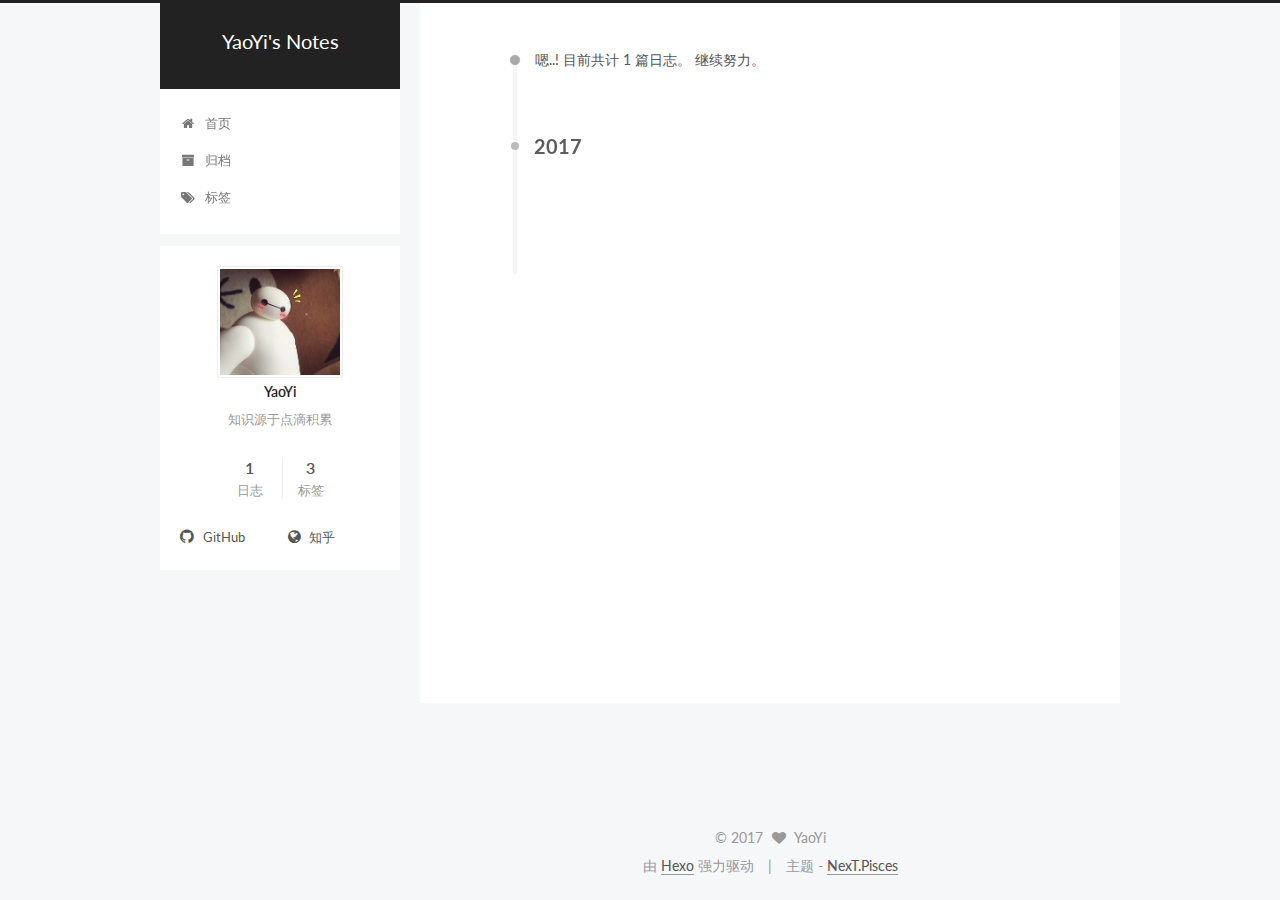
==== commit 6d6821d7: "Site updated: 2017-05-16 18:03:30" ====
--- a/archives/index.html
+++ b/archives/index.html
@@ -90,12 +90,15 @@
 
 
 
+<meta name="description" content="知识源于点滴积累">
 <meta property="og:type" content="website">
-<meta property="og:title" content="Hexo">
+<meta property="og:title" content="YaoYi&#39;s Notes">
 <meta property="og:url" content="http://yoursite.com/archives/index.html">
-<meta property="og:site_name" content="Hexo">
+<meta property="og:site_name" content="YaoYi&#39;s Notes">
+<meta property="og:description" content="知识源于点滴积累">
 <meta name="twitter:card" content="summary">
-<meta name="twitter:title" content="Hexo">
+<meta name="twitter:title" content="YaoYi&#39;s Notes">
+<meta name="twitter:description" content="知识源于点滴积累">
 
 
 
@@ -129,7 +132,7 @@
 
 
 
-  <title>归档 | Hexo</title>
+  <title>归档 | YaoYi's Notes</title>
 </head>
 
 <body itemscope itemtype="http://schema.org/WebPage" lang="zh-Hans">
@@ -165,7 +168,7 @@
     <div class="custom-logo-site-title">
       <a href="/"  class="brand" rel="start">
         <span class="logo-line-before"><i></i></span>
-        <span class="site-title">Hexo</span>
+        <span class="site-title">YaoYi's Notes</span>
         <span class="logo-line-after"><i></i></span>
       </a>
     </div>
@@ -329,10 +332,10 @@
         <div class="site-author motion-element" itemprop="author" itemscope itemtype="http://schema.org/Person">
           <img class="site-author-image" itemprop="image"
                src="/uploads/pic.png"
-               alt="yaoyi" />
-          <p class="site-author-name" itemprop="name">yaoyi</p>
+               alt="YaoYi" />
+          <p class="site-author-name" itemprop="name">YaoYi</p>
            
-              <p class="site-description motion-element" itemprop="description"></p>
+              <p class="site-description motion-element" itemprop="description">知识源于点滴积累</p>
           
         </div>
         <nav class="site-state motion-element">
@@ -352,10 +355,10 @@
             
             
             <div class="site-state-item site-state-tags">
-              
-                <span class="site-state-item-count">1</span>
+              <a href="/tags/index.html">
+                <span class="site-state-item-count">3</span>
                 <span class="site-state-item-name">标签</span>
-              
+              </a>
             </div>
           
 
@@ -364,6 +367,26 @@
         
 
         <div class="links-of-author motion-element">
+          
+            
+              <span class="links-of-author-item">
+                <a href="https://github.com/yaoyiee" target="_blank" title="GitHub">
+                  
+                    <i class="fa fa-fw fa-github"></i>
+                  
+                  GitHub
+                </a>
+              </span>
+            
+              <span class="links-of-author-item">
+                <a href="https://www.zhihu.com/people/yi-yao-74/activities" target="_blank" title="知乎">
+                  
+                    <i class="fa fa-fw fa-globe"></i>
+                  
+                  知乎
+                </a>
+              </span>
+            
           
         </div>
 
@@ -399,7 +422,7 @@
   <span class="with-love">
     <i class="fa fa-heart"></i>
   </span>
-  <span class="author" itemprop="copyrightHolder">yaoyi</span>
+  <span class="author" itemprop="copyrightHolder">YaoYi</span>
 </div>
 
 
--- a/css/main.css
+++ b/css/main.css
@@ -1695,7 +1695,7 @@
   width: 4px;
   height: 4px;
   border-radius: 50%;
-  background: #d709e3;
+  background: #6c6f54;
 }
 .links-of-blogroll {
   font-size: 13px;
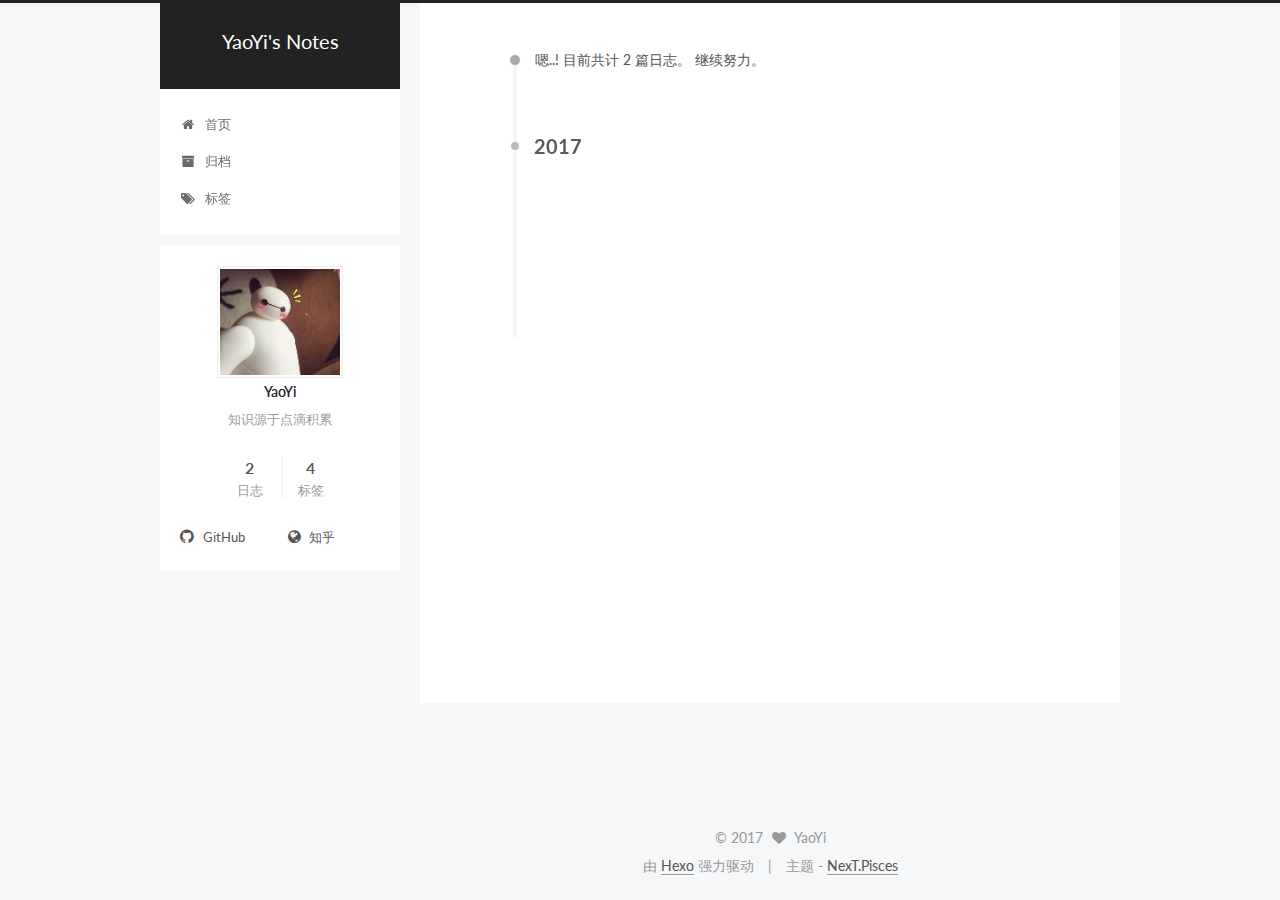
==== commit 0d224daa: "Site updated: 2017-05-17 11:38:55" ====
--- a/archives/index.html
+++ b/archives/index.html
@@ -250,7 +250,7 @@
       
         
       
-      嗯..! 目前共计 1 篇日志。 继续努力。
+      嗯..! 目前共计 2 篇日志。 继续努力。
     </span>
 
     
@@ -264,6 +264,43 @@
         <div class="collection-title">
           <h2 class="archive-year motion-element" id="archive-year-2017">2017</h2>
         </div>
+      
+      
+
+      
+
+  <article class="post post-type-normal" itemscope itemtype="http://schema.org/Article">
+    <header class="post-header">
+
+      <h1 class="post-title">
+        
+            <a class="post-title-link" href="/2017/05/17/angular环境搭建/" itemprop="url">
+              
+                <span itemprop="name">angular环境搭建</span>
+              
+            </a>
+        
+      </h1>
+
+      <div class="post-meta">
+        <time class="post-time" itemprop="dateCreated"
+              datetime="2017-05-17T11:27:01+08:00"
+              content="2017-05-17" >
+          05-17
+        </time>
+      </div>
+
+    </header>
+  </article>
+
+
+
+    
+
+      
+      
+      
+
       
       
 
@@ -343,7 +380,7 @@
           
             <div class="site-state-item site-state-posts">
               <a href="/archives">
-                <span class="site-state-item-count">1</span>
+                <span class="site-state-item-count">2</span>
                 <span class="site-state-item-name">日志</span>
               </a>
             </div>
@@ -356,7 +393,7 @@
             
             <div class="site-state-item site-state-tags">
               <a href="/tags/index.html">
-                <span class="site-state-item-count">3</span>
+                <span class="site-state-item-count">4</span>
                 <span class="site-state-item-name">标签</span>
               </a>
             </div>
--- a/css/main.css
+++ b/css/main.css
@@ -1695,7 +1695,7 @@
   width: 4px;
   height: 4px;
   border-radius: 50%;
-  background: #6c6f54;
+  background: #ffcd99;
 }
 .links-of-blogroll {
   font-size: 13px;
